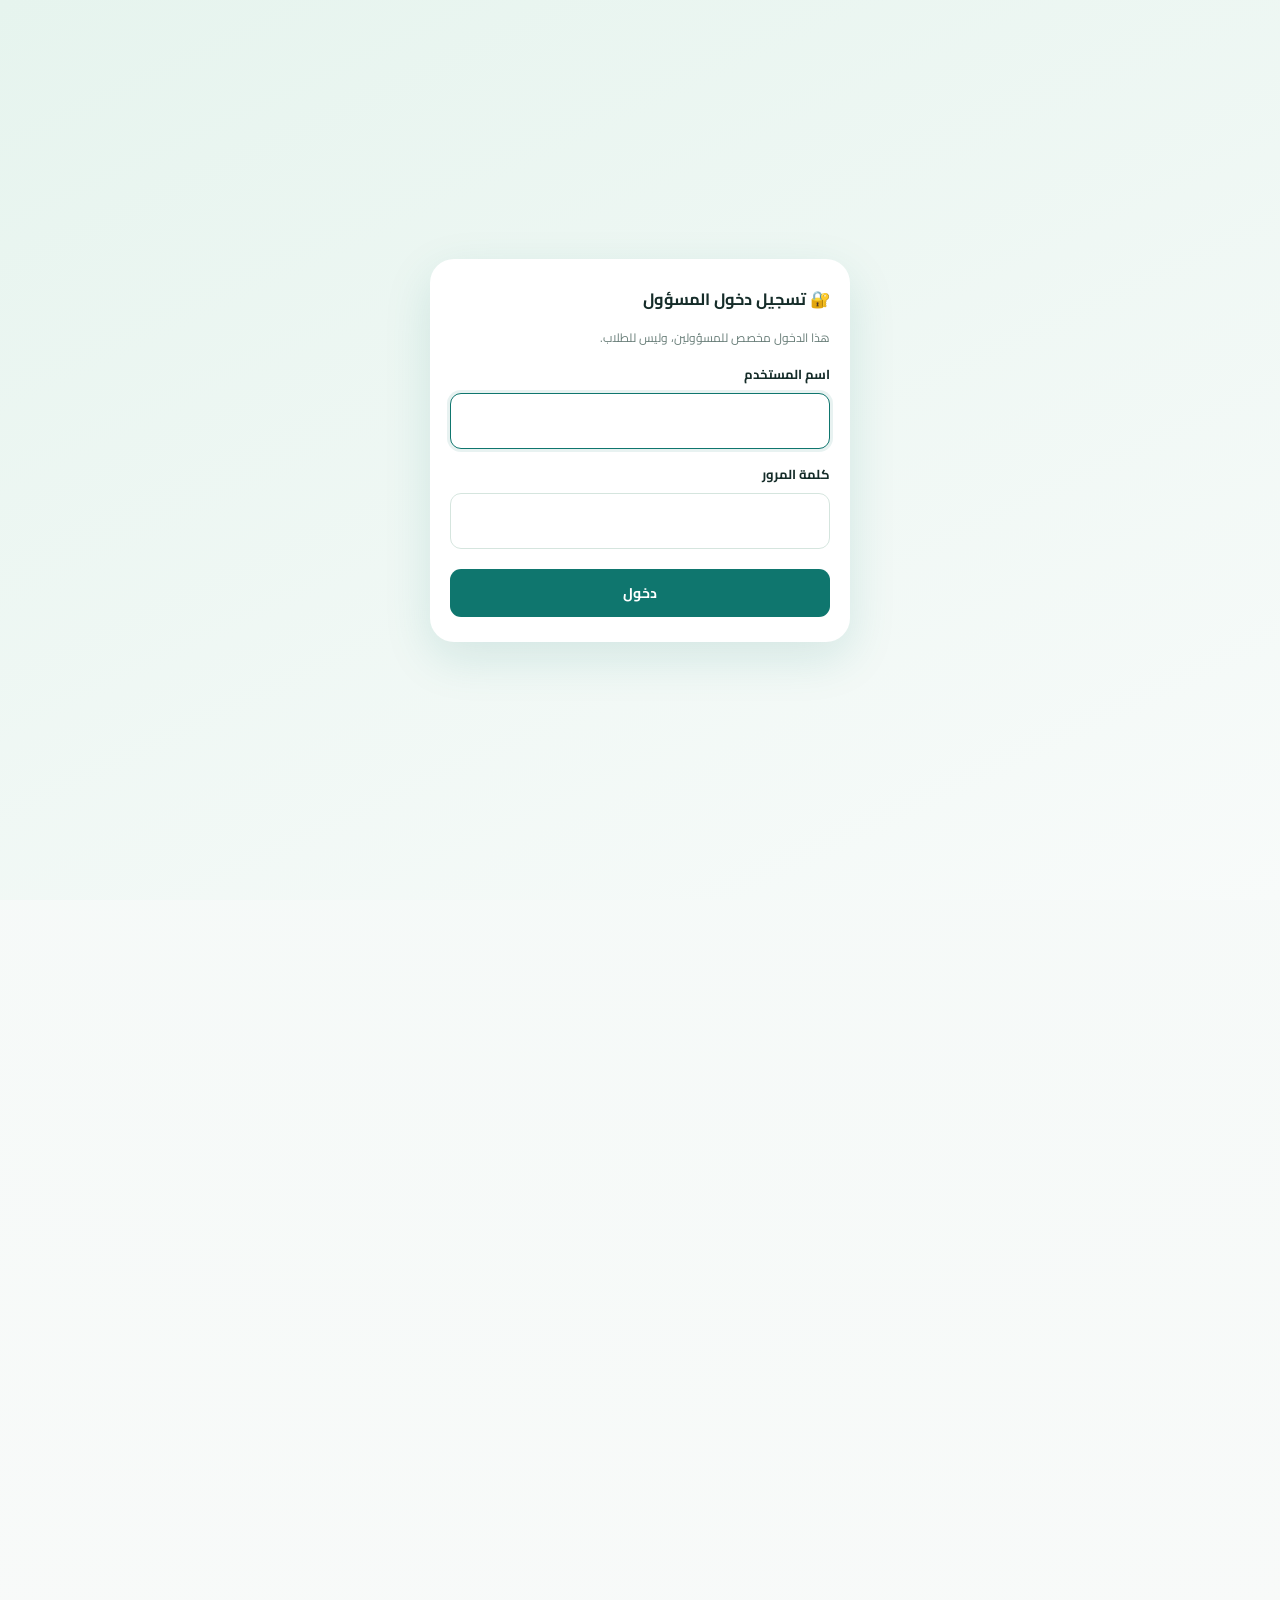
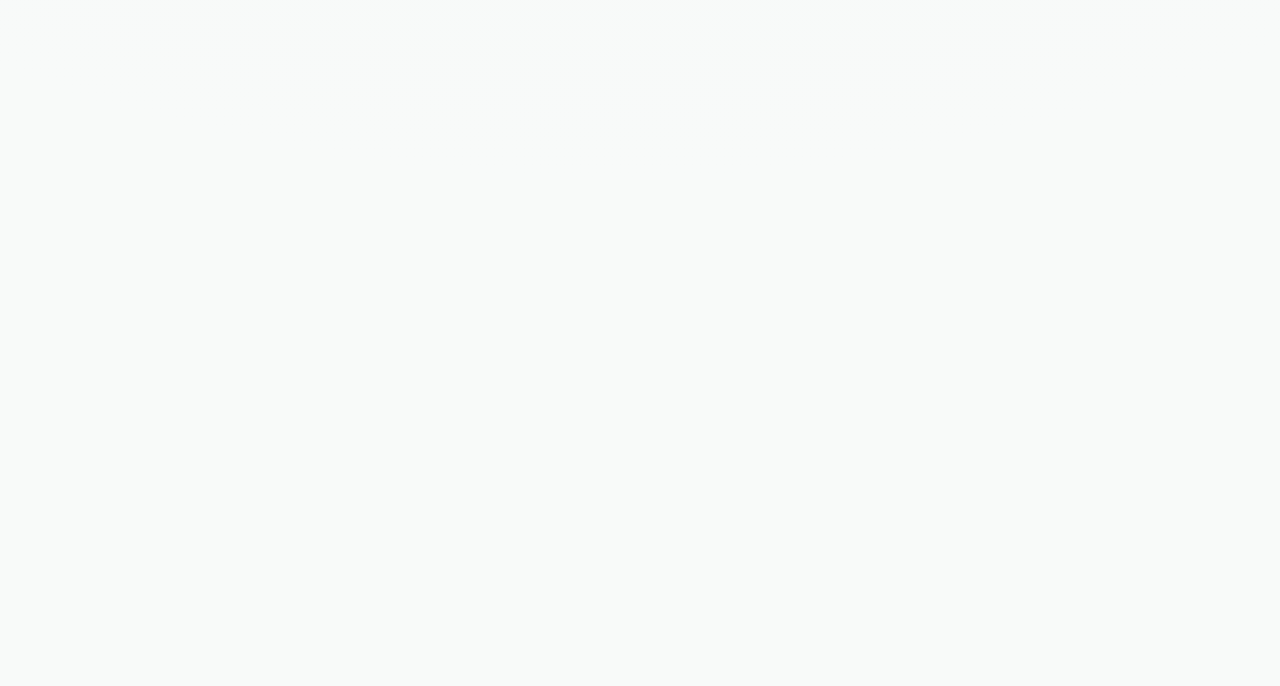
==== admin/index.html @ 9f7c3cb5 "Keep Enjaz login across app restarts and preserve sessions on network errors" ====
<!doctype html>
<html lang="ar" dir="rtl"><head><meta charset="utf-8"><meta name="viewport" content="width=device-width,initial-scale=1">
<meta name="theme-color" content="#0F766E"><link rel="preconnect" href="https://fonts.googleapis.com"><link rel="preconnect" href="https://fonts.gstatic.com" crossorigin><link href="https://fonts.googleapis.com/css2?family=Cairo:wght@400;500;600;700;800;900&display=swap" rel="stylesheet"><title>إنجاز | لوحة الإدارة</title>
<style>
:root{--green:#0F766E;--deep:#064e49;--deep2:#0b3937;--orange:#F2994A;--bg:#F3F8F6;--ink:#193b36;--muted:#748b85;--line:#dfebe6;--white:#fff;--shadow:0 5px 24px #0d574911}
*{box-sizing:border-box}body{margin:0;background:var(--bg);font-family:Tahoma,"Segoe UI",Arial,sans-serif;color:var(--ink);font-size:14px}button,input,select,textarea{font:inherit}button{cursor:pointer}button:disabled{opacity:.5;cursor:not-allowed}a{text-decoration:none;color:inherit}
.layout{display:grid;grid-template-columns:244px minmax(0,1fr);min-height:100vh}
.sidebar{position:sticky;top:0;height:100vh;overflow-y:auto;background:linear-gradient(170deg,#073d39,#0c655d 65%,#073e3a);color:#eaf8f2;display:flex;flex-direction:column;padding:20px 12px;z-index:20;box-shadow:-5px 0 20px #073b3922}
.side-brand{text-align:center;padding:7px 8px 25px}.brand-symbol{width:58px;height:58px;margin:auto;display:block}.side-brand h1{font-size:30px;margin:3px 0 0;color:white}.side-brand p{font-size:13px;margin:0;color:#ccebe0}.side-label{padding:12px 14px 8px;font-size:11px;color:#b6d9cd}
.menu{display:grid;gap:5px}.menu button{display:flex;align-items:center;gap:13px;width:100%;border:0;border-radius:12px;background:transparent;color:#e2f2ec;text-align:right;padding:13px 12px;font-size:14px;font-weight:700;transition:.15s}
.menu button:hover,.menu button.active{background:linear-gradient(90deg,#198b7c,#27a38e);color:white}.menu button .mi{font-size:20px;width:25px;text-align:center}.menu button span:nth-child(2){flex:1}
.side-bottom{margin-top:auto;padding-top:30px}.exit{width:100%;background:#f2994a16;border:1px solid #f5b27e8c;color:#ffdbb6;border-radius:12px;padding:12px;font-weight:800}.exit:hover{background:#f2994a30}
.main{min-width:0}.topbar{height:70px;background:#ffffffee;display:flex;align-items:center;justify-content:space-between;padding:0 28px;border-bottom:1px solid var(--line);gap:15px}
.topbar .date{display:flex;gap:10px;align-items:center;font-weight:700}.topbar .date span{color:var(--green);font-size:20px}
.top-left{display:flex;align-items:center;gap:18px}.bell{position:relative;background:none;border:0;font-size:23px}.bell i{position:absolute;top:-3px;right:-4px;width:10px;height:10px;background:var(--orange);border-radius:50%}
.profile{display:flex;align-items:center;gap:10px;border-right:1px solid var(--line);padding-right:18px}.avatar{background:#e0f4ec;color:var(--green);width:37px;height:37px;display:grid;place-items:center;border-radius:50%;font-size:19px}.profile b{display:block;font-size:12px}.profile small{color:var(--muted);font-size:11px}
.main-content{padding:24px 27px 40px;max-width:1550px;margin:auto}.heading{display:flex;align-items:center;justify-content:space-between;gap:12px;margin-bottom:24px}.heading h2{font-size:27px;margin:0 0 6px;color:#113f39}.heading p{margin:0;color:var(--muted);font-size:14px}.heading .heading-icon{font-size:30px;color:var(--green)}
.preview-note{display:flex;gap:12px;align-items:center;justify-content:space-between;background:#fff5e7;border:1px solid #f4d8ac;color:#83582d;border-radius:15px;padding:13px 16px;margin-bottom:20px;font-size:12px}.preview-note b{font-size:13px}.preview-note button{border:0;border-radius:10px;background:var(--green);color:white;padding:9px 13px;font-weight:700;white-space:nowrap}
.kpis{display:grid;grid-template-columns:repeat(4,minmax(0,1fr));gap:15px;margin-bottom:18px}
.kpi{background:#fff;border:1px solid var(--line);border-radius:18px;min-height:112px;display:flex;align-items:center;justify-content:space-between;gap:10px;padding:20px 17px;box-shadow:var(--shadow)}
.kpi .kpi-label{color:var(--ink);font-size:13px;font-weight:700}.kpi strong{display:block;font-size:29px;color:#132e2b;margin-top:9px}.kpi-icon{flex:0 0 55px;height:55px;display:grid;place-items:center;border-radius:17px;font-size:26px}
.kpi:nth-child(1){background:#e9f9f0;border-color:#c7ebd8}.kpi:nth-child(1) .kpi-icon{background:#cef1dc;color:#108552}
.kpi:nth-child(2){background:#e9f4fc;border-color:#cfe6f7}.kpi:nth-child(2) .kpi-icon{background:#d6eafb;color:#247eaa}
.kpi:nth-child(3){background:#fff6e9;border-color:#f7e2bf}.kpi:nth-child(3) .kpi-icon{background:#ffe8c5;color:#d38b24}
.kpi:nth-child(4){background:#eaf7f4;border-color:#c9e8e1}.kpi:nth-child(4) .kpi-icon{background:#d2efe7;color:var(--green)}
.dashboard-grid{display:grid;grid-template-columns:1fr 1fr;gap:18px;margin-bottom:18px}.dashboard-grid.lower{grid-template-columns:1.55fr 1fr}
.card{background:white;border:1px solid #e3ede8;border-radius:18px;box-shadow:var(--shadow);padding:20px;min-width:0}.card h3{display:flex;gap:9px;align-items:center;margin:0 0 18px;font-size:18px}.card h3 .symbol{font-size:22px;color:var(--green)}
.chart-holder{min-height:230px;display:flex;align-items:center;justify-content:center}.chart-holder svg{width:100%;max-height:245px}
.donut-wrap{display:flex;align-items:center;justify-content:space-around;gap:20px}.donut{width:180px;height:180px;border-radius:50%;background:conic-gradient(var(--green) 0 76%,#f4aa50 76% 93%,#e9a2a0 93% 100%);position:relative;display:grid;place-items:center;flex-shrink:0}.donut:before{content:'';position:absolute;inset:22px;background:white;border-radius:50%}.donut-inner{position:relative;text-align:center}.donut-inner strong{font-size:34px;display:block}.donut-inner small{color:var(--muted)}.legend{display:grid;gap:15px;font-size:13px}.legend div{display:flex;align-items:center;gap:8px}.dot{width:11px;height:11px;border-radius:50%;display:inline-block}
.quick-actions{display:grid;grid-template-columns:1fr 1fr;gap:12px}.quick-action{border:1px solid #d5e9e0;border-radius:13px;padding:17px 10px;display:grid;place-items:center;gap:7px;background:#eaf8f0;color:#0c6955;font-weight:800}.quick-action:nth-child(2){background:#eaf3fd;color:#267aa6;border-color:#d2e6f7}.quick-action:nth-child(3){background:#fff4e6;color:#b97b29;border-color:#f7dfbb}.quick-action:nth-child(4){background:#eaf6f4;color:#167e72;border-color:#cce9e1}.quick-action span{font-size:23px}
.table-wrap{overflow:auto}table{border-collapse:collapse;width:100%;min-width:580px;text-align:right;font-size:12px}th{background:#eff6f2;color:#315c51}td,th{padding:12px 10px;border-bottom:1px solid #e9f0ec}tr:last-child td{border-bottom:0}.status{border-radius:20px;padding:5px 9px;background:#e0f5e9;color:#138254;font-weight:700;font-size:11px}.status.wait{background:#fff0d9;color:#ad711d}
.empty{background:#f5faf7;border:1px dashed #d3e8df;border-radius:15px;text-align:center;color:var(--muted);padding:28px 15px;line-height:1.9}
.action-row{display:flex;gap:9px;align-items:center;flex-wrap:wrap;margin-bottom:18px}.btn{border:0;background:var(--green);color:white;padding:11px 16px;border-radius:11px;font-weight:700}.btn:hover{background:#096057}.btn.secondary{background:#e8f5ef;color:var(--green)}.btn.orange{background:var(--orange);color:#53391b}.btn.outline{border:1px solid #cbded5;background:white;color:var(--green)}
.field{border:1px solid #d5e5de;background:#fff;padding:12px 13px;border-radius:11px;min-width:0;width:100%;color:var(--ink);outline:none}.field:focus{border-color:var(--green);box-shadow:0 0 0 3px #0f766e18}label{font-weight:700;font-size:13px;display:block;margin:13px 0 7px}.form-grid{display:grid;grid-template-columns:1fr 1fr;gap:15px}.form-grid .full{grid-column:1/-1}.subject-row{border:1px solid #e0eee7;border-radius:14px;margin-bottom:12px;overflow:hidden}.subject-head{background:#f3faf6;padding:13px 15px;display:flex;align-items:center;justify-content:space-between}.subject-head b{font-size:15px}.subject-lessons{padding:10px 15px}.lesson-row{display:flex;justify-content:space-between;padding:9px 0;border-bottom:1px solid #e9f0ec}.lesson-row:last-child{border:0}.tag{background:#e5f5ed;border-radius:20px;color:var(--green);padding:5px 9px;font-size:11px}
.two-col{display:grid;grid-template-columns:1fr 1fr;gap:17px}.notice{background:#fff6e9;border:1px solid #f4dfbf;border-radius:14px;padding:14px;color:#845f2c;margin-bottom:16px;font-size:13px;line-height:1.8}.notice.info{background:#eaf6f1;border-color:#d4eae0;color:#246c5b}
.modal-backdrop{position:fixed;inset:0;background:#052d2a99;display:none;align-items:center;justify-content:center;padding:20px;z-index:50}.modal-backdrop.open{display:flex}.modal{background:white;border-radius:20px;padding:25px;max-width:470px;width:100%;box-shadow:0 25px 65px #082c2b66}.modal h3{margin:0 0 12px}.modal .actions{display:flex;gap:10px;margin-top:20px}.message{position:fixed;left:25px;bottom:22px;background:#0a6057;color:white;padding:12px 20px;border-radius:13px;z-index:100;box-shadow:var(--shadow);display:none;max-width:calc(100vw - 50px)}.message.error{background:#a63c32}
.mobile-menu{display:none}
@media(max-width:1200px){.layout{grid-template-columns:215px minmax(0,1fr)}.kpis{grid-template-columns:repeat(2,1fr)}.dashboard-grid{grid-template-columns:1fr}.dashboard-grid.lower{grid-template-columns:1fr 1fr}}
@media(max-width:850px){.layout{display:block}.sidebar{position:fixed;right:0;top:0;transform:translateX(100%);width:245px;transition:transform .2s}.sidebar.open{transform:translateX(0)}.mobile-menu{display:block;border:0;background:#e3f5ed;color:var(--green);padding:8px 12px;border-radius:10px;font-size:20px}.topbar{padding:0 16px}.main-content{padding:20px 15px}.heading h2{font-size:22px}.dashboard-grid.lower{grid-template-columns:1fr}.overlay{position:fixed;inset:0;background:#082d2b77;display:none;z-index:15}.overlay.show{display:block}}
@media(max-width:530px){.kpis{gap:9px}.kpi{min-height:100px;padding:13px 10px}.kpi-icon{flex-basis:40px;height:40px;font-size:19px}.kpi strong{font-size:24px}.kpi .kpi-label{font-size:11px}.donut{width:130px;height:130px}.donut:before{inset:17px}.donut-inner strong{font-size:27px}.legend{font-size:11px;gap:8px}.topbar .date{font-size:11px}.profile small{display:none}.profile{padding-right:8px}.form-grid,.two-col{grid-template-columns:1fr}.heading{margin-bottom:17px}.card{padding:15px}.preview-note{flex-wrap:wrap}}

/* Visual alignment with the approved RTL dashboard reference */
:root{--green:#0F766E;--orange:#F2994A;--bg:#F5F8F8;--ink:#152c29;--muted:#697e79;--line:#e3ece9;--shadow:0 3px 18px rgba(22,76,67,.07)}
body{font-family:"Cairo","Tajawal","Segoe UI",Tahoma,Arial,sans-serif;background:radial-gradient(circle at 48% 0%,#f3f9f7,#f8faf9 75%)}
.layout{grid-template-columns:284px minmax(0,1fr)}
.sidebar{padding:13px 15px 20px;background:linear-gradient(175deg,#0b3332 0%,#104943 54%,#092d2d 100%);box-shadow:-4px 0 16px #102c2922}
.side-brand{padding:0 10px 27px}.brand-symbol{width:68px;height:68px}.side-brand h1{font-size:33px;line-height:1.25;font-weight:900;margin:2px 0 8px}.side-brand p{font-size:14px;display:inline-block;background:#20665a;padding:6px 22px;border-radius:30px;color:white;font-weight:700}
.side-label{display:none}
.menu{gap:4px}.menu button{min-height:49px;padding:9px 13px;font-size:15px;font-weight:700;border-radius:9px;gap:12px}.menu button.active,.menu button:hover{background:linear-gradient(95deg,#218f7d,#0f766e);box-shadow:0 4px 12px #001c1825}.menu button .mi{display:grid;place-items:center;width:26px;height:26px}.menu svg{width:21px;height:21px;stroke-width:2.15}
.side-bottom{padding:20px 3px 0}.exit{font-size:15px;padding:11px;border-radius:10px}
.topbar{height:70px;padding:0 29px;background:linear-gradient(90deg,#fbfdfc,#eff5f2);box-shadow:0 1px 7px #142b2610}
.topbar .date{font-size:15px;gap:10px}.topbar .date span{font-size:15px}.topbar .date svg{width:23px;height:23px;stroke:var(--green)}
.top-left{gap:26px}.bell{width:42px;height:42px;display:grid;place-items:center}.bell svg{width:25px;height:25px;stroke:#345d54}.bell i{top:4px;right:4px;width:16px;height:16px;background:#ee544b;border:2px solid white}
.profile{padding-right:21px;gap:11px;cursor:pointer}.profile b{font-size:13px}.profile small{font-size:12px}.avatar{width:42px;height:42px;background:linear-gradient(135deg,#d8f1e7,#b5e1cf);color:var(--green)}.avatar svg{width:24px;height:24px}
.main-content{padding:25px 25px 45px;max-width:1600px}.heading{margin:0 0 27px}.heading h2{font-size:27px;font-weight:900;margin-bottom:7px}.heading p{font-size:15px;color:#607b73}.heading-icon svg{width:33px;height:33px;stroke:var(--green)}
.preview-note{display:none!important}
.kpis{gap:19px;margin-bottom:20px}.kpi{border-radius:15px;min-height:113px;padding:18px 19px;box-shadow:0 2px 8px #0d433a08}.kpi .kpi-label{font-size:14px}.kpi strong{font-size:30px;letter-spacing:.3px;line-height:1.25;margin-top:8px}.kpi-icon{flex-basis:66px;height:66px;border-radius:50%;font-size:24px}.kpi-icon svg{width:31px;height:31px;stroke-width:2.6}
.kpi:nth-child(1){background:#e8faef;border-color:#bcebd1}.kpi:nth-child(2){background:#ebf5ff;border-color:#cde4f7}.kpi:nth-child(3){background:#fff7ea;border-color:#f6dfb6}.kpi:nth-child(4){background:#f0f8f5;border-color:#cbe6d9}
.dashboard-grid{grid-template-columns: .88fr 1.12fr;gap:18px;margin-bottom:18px}.dashboard-grid.lower{grid-template-columns:1.58fr 1fr}
.card{padding:21px 19px;border-radius:17px;border-color:#e1eae7;box-shadow:0 3px 12px #133b340b}.card h3{font-size:18px;font-weight:900;margin-bottom:20px}.card h3 .symbol{display:inline-grid;place-items:center}.card h3 .symbol svg{width:24px;height:24px;stroke:var(--green);stroke-width:2.4}
.chart-holder{min-height:216px}.chart-holder svg{max-height:232px}
.donut-wrap{min-height:215px;justify-content:space-evenly}.donut{width:188px;height:188px;background:conic-gradient(var(--green) 0 76%,#f5a23c 76% 93%,#e95d54 93% 100%)}.donut:before{inset:22px}.donut-inner strong{font-size:35px}.legend{font-size:14px;gap:16px;font-weight:700}
.quick-actions{gap:12px}.quick-action{min-height:85px;padding:11px 9px;border-radius:12px;font-size:14px;gap:5px}.quick-action span{display:grid;place-items:center}.quick-action svg{width:24px;height:24px;stroke-width:2.4}
.table-wrap table{min-width:540px}th{background:#f0f5f4}td,th{font-size:13px;padding:12px 13px}
@media(max-width:1240px){.layout{grid-template-columns:245px minmax(0,1fr)}.dashboard-grid{grid-template-columns:1fr 1fr}.dashboard-grid.lower{grid-template-columns:1.4fr 1fr}.kpi{padding:14px}.kpi-icon{flex-basis:52px;height:52px}}
@media(max-width:1050px){.kpis{grid-template-columns:repeat(2,1fr)}.dashboard-grid,.dashboard-grid.lower{grid-template-columns:1fr}.donut-wrap{justify-content:center;gap:40px}}
@media(max-width:850px){.layout{display:block}.sidebar{width:265px}.topbar{padding:0 16px}.main-content{padding:20px 15px 38px}.heading h2{font-size:22px}}
@media(max-width:530px){.kpis{gap:9px}.kpi{min-height:96px;padding:12px 10px}.kpi-icon{flex-basis:42px;height:42px}.kpi-icon svg{width:23px;height:23px}.kpi strong{font-size:25px}.kpi .kpi-label{font-size:11px}.donut-wrap{gap:15px}.donut{width:130px;height:130px}.donut:before{inset:17px}.legend{font-size:11px}.topbar .date{font-size:11px}.heading{margin-bottom:18px}.card{padding:15px}.quick-action{font-size:12px}}
</style><style>
/* Mobile-first admin login gate and compact phone layout */
html,body{max-width:100%;overflow-x:hidden} .layout,.main,.main-content,.card{min-width:0} .modal-backdrop.admin-login-required{display:flex!important;position:fixed;inset:0;z-index:9999;background:linear-gradient(155deg,#e6f4ee,#f8fbfa);align-items:center;justify-content:center;padding:16px;overflow-y:auto} .admin-login-required .modal{width:min(100%,420px);max-width:420px;max-height:none;margin:auto;border-radius:24px;padding:25px 20px;box-shadow:0 16px 48px #0f766e22} .admin-login-required .field{width:100%;max-width:100%;font-size:16px;min-height:46px} .admin-login-required .actions{display:block} .admin-login-required .actions .btn{width:100%;min-height:46px} .admin-login-required .actions .outline{display:none} body.admin-locked{overflow:hidden} body.admin-locked .layout{visibility:hidden} body.admin-locked #loginModal{visibility:visible}
@media(max-width:600px){.layout{display:block;grid-template-columns:minmax(0,1fr)}.main{width:100%;min-width:0}.main-content{padding:14px 12px 32px}.topbar{height:auto;min-height:64px;padding:8px 12px;gap:7px;flex-wrap:wrap}.topbar .date{font-size:11px;gap:4px}.topbar .date span{font-size:13px}.top-left{gap:6px}.profile{gap:5px}.profile strong{font-size:11px}.heading{gap:8px}.heading h2{font-size:19px;line-height:1.5}.heading p{font-size:12px}.kpis{grid-template-columns:repeat(2,minmax(0,1fr));gap:9px}.kpi{min-width:0;min-height:105px;padding:11px 9px;gap:7px}.kpi strong{font-size:23px}.kpi .kpi-label{font-size:11px}.dashboard-grid,.dashboard-grid.lower{grid-template-columns:minmax(0,1fr)}.card{padding:14px}.donut-wrap{flex-wrap:wrap;justify-content:center}.nav,.table-wrap{max-width:100%;overflow-x:auto}}
</style><style id="enjaz-android-responsive">
/* Phone-first admin panel: avoid desktop overflow inside Android WebView */
html{width:100%;max-width:100%;overflow-x:clip;-webkit-text-size-adjust:100%}
body{width:100%;min-width:0;max-width:100%;overflow-x:clip}
.layout,.main,.main-content,.card,.heading,.dashboard-grid,.kpis,.topbar,.top-left{min-width:0;max-width:100%}
input,select,textarea{font-size:16px;max-width:100%;min-width:0}
button{touch-action:manipulation;min-height:40px}
.table-wrap{width:100%;max-width:100%;overflow-x:auto;-webkit-overflow-scrolling:touch}
table{width:max-content;min-width:100%;border-collapse:collapse}
.modal-backdrop{padding:calc(12px + env(safe-area-inset-top,0px)) 12px calc(12px + env(safe-area-inset-bottom,0px))}
.modal{max-width:calc(100vw - 24px);max-height:calc(100dvh - 24px);overflow-y:auto}
@media(max-width:850px){
.layout{display:block!important;grid-template-columns:minmax(0,1fr)!important}
.sidebar{position:fixed!important;right:0;left:auto;top:0;height:100dvh;width:min(82vw,290px)!important;transform:translateX(105%);transition:transform .2s;z-index:40}
.sidebar.open{transform:translateX(0)}
.mobile-menu{display:inline-flex!important;align-items:center;justify-content:center;min-width:44px;min-height:44px}
.overlay.show{display:block;z-index:35}
.main{width:100%}
.topbar{padding:9px 12px;min-height:65px;height:auto;gap:7px;flex-wrap:wrap}
.main-content{padding:14px 12px calc(30px + env(safe-area-inset-bottom,0px))}
.heading{flex-wrap:wrap}
.dashboard-grid,.dashboard-grid.lower{grid-template-columns:minmax(0,1fr)!important}
}
@media(max-width:530px){
.kpis{grid-template-columns:repeat(2,minmax(0,1fr))!important}
.kpi{min-width:0;padding:10px 8px;gap:5px}
.kpi-icon{flex:0 0 36px;height:36px}
.kpi strong{font-size:22px}
.topbar .date{font-size:10px}
.top-left{gap:5px}
.profile{padding-right:5px;gap:5px}
.profile b{font-size:10px}
.form-grid,.two-col{grid-template-columns:minmax(0,1fr)!important}
.card{padding:13px}
.quick-actions{grid-template-columns:repeat(2,minmax(0,1fr))}
.action-row{flex-wrap:wrap}
}
</style>
<style id="enjaz-mobile-fit-v2">
/* Consistent mobile sizing across admin pages; desktop styles remain intact. */
html{font-size:16px;text-size-adjust:100%;-webkit-text-size-adjust:100%}
body{overflow-wrap:break-word}
@media(max-width:850px){
.layout,.main{width:100%;min-width:0}
.main-content{width:100%;max-width:100%;padding:clamp(12px,3.5vw,20px)}
.topbar{display:flex;flex-wrap:nowrap;min-height:60px;height:auto;padding:8px 12px;gap:8px}
.topbar .date{display:flex;align-items:center;min-width:0;flex:1;gap:6px}
#currentDate{min-width:0;font-size:clamp(10px,2.8vw,13px);line-height:1.5}
.top-left{flex:0 0 auto;gap:5px}
.profile{padding-right:6px;gap:5px}
.profile b{font-size:clamp(10px,2.8vw,12px)}
.avatar{width:34px;height:34px;flex-shrink:0}
.bell{width:36px;height:36px;flex-shrink:0}
.mobile-menu{min-width:38px;min-height:40px;padding:5px 8px;flex-shrink:0}
.heading{display:flex;align-items:flex-start;gap:10px;margin:0 0 16px}
.heading h2{font-size:clamp(19px,5vw,24px);line-height:1.4}
.heading p{font-size:clamp(12px,3.2vw,14px);line-height:1.7}
.heading .heading-icon{flex:0 0 auto}
.card{width:100%;max-width:100%;padding:clamp(14px,3.7vw,19px);border-radius:17px}
.card h3{font-size:clamp(17px,4.5vw,21px);line-height:1.5;overflow-wrap:anywhere}
.notice,.card p,.card li{line-height:1.85;overflow-wrap:anywhere}
.dashboard-grid,.dashboard-grid.lower,.two-col,.form-grid{grid-template-columns:minmax(0,1fr)!important}
.kpis{grid-template-columns:repeat(2,minmax(0,1fr))!important;gap:10px}
.kpi{min-height:92px;padding:12px 10px}
.kpi strong{font-size:clamp(20px,5vw,27px)}
.quick-actions{grid-template-columns:repeat(2,minmax(0,1fr))}
.table-wrap{max-width:100%;overflow-x:auto}
.modal{width:min(100%,470px)}
}
@media(max-width:380px){
.topbar{gap:4px;padding-inline:8px}
.topbar .date{gap:3px}
#currentDate{font-size:10px}
.profile{padding-right:4px}
.kpis{gap:7px}
.kpi{padding:9px 7px}
}
</style></head><body class="admin-locked">
<div class="layout">
<aside class="sidebar" id="sidebar">
<div class="side-brand"><svg class="brand-symbol" viewBox="0 0 64 64" aria-label="شعار إنجاز"><path d="M13 23v26c9-5 17-4 19 1 3-5 11-6 20-1V23c-9-3-17-1-20 4-3-5-11-7-19-4Z" fill="none" stroke="#fff" stroke-width="3.8" stroke-linejoin="round"/><path d="m19 22 12 12L53 12" fill="none" stroke="#F2994A" stroke-width="6" stroke-linecap="round" stroke-linejoin="round"/><path d="M32 28v23" stroke="#fff" stroke-width="2.5" opacity=".6"/></svg><h1>إنجاز</h1><p>لوحة الإدارة</p></div>
<div class="side-label">القائمة الرئيسية</div>
<nav class="menu" id="menu">
<button data-page="dashboard" class="active" onclick="go('dashboard')"><span class="mi">⌂</span><span>الرئيسية</span></button>
<button data-page="students" onclick="go('students')"><span class="mi">♙</span><span>الطلاب</span></button>
<button data-page="curricula" onclick="go('curricula')"><span class="mi">▤</span><span>المناهج</span></button>
<button data-page="subscriptions" onclick="go('subscriptions')"><span class="mi">▣</span><span>الاشتراكات</span></button>
<button data-page="codes" onclick="go('codes')"><span class="mi">◇</span><span>الأكواد</span></button>
<button data-page="admins" onclick="go('admins')"><span class="mi">♧</span><span>المسؤولون</span></button>
<button data-page="reports" onclick="go('reports')"><span class="mi">▥</span><span>الإحصائيات والتقارير</span></button>
<button data-page="logs" onclick="go('logs')"><span class="mi">☷</span><span>سجل العمليات</span></button>
<button data-page="notifications" onclick="go('notifications')"><span class="mi">♧</span><span>الإشعارات</span></button>
<button data-page="settings" onclick="go('settings')"><span class="mi">⚙</span><span>الإعدادات</span></button>
</nav><div class="side-bottom"><button class="exit" onclick="signOut()">↪ تسجيل الخروج</button></div></aside>
<div class="overlay" id="overlay" onclick="toggleSidebar(false)"></div>
<div class="main">
<header class="topbar"><div class="date"><button class="mobile-menu" onclick="toggleSidebar(true)" aria-label="فتح القائمة">☰</button><span>▦</span><span id="currentDate"></span></div><div class="top-left"><button class="bell" aria-label="الإشعارات" onclick="go('notifications')">♧<i></i></button><div class="profile"><div><b id="profileRole">المدير الرئيسي</b><small id="profileName">معاينة لوحة الإدارة</small></div><span class="avatar">👤</span></div></div></header>
<main class="main-content"><div class="heading"><div><h2 id="pageTitle">مرحباً بك في لوحة إدارة إنجاز</h2><p id="pageSubtitle">إدارة الطلاب، المناهج، الاشتراكات ومتابعة أداء التطبيق.</p></div><span class="heading-icon" id="pageIcon">▥</span></div>
<div class="preview-note" id="previewNote"><div><b>وضع المعاينة</b><div>الأرقام التوضيحية لا تمثل بيانات طلاب حقيقية. إضافة المواد والدروس تتطلب تسجيل دخول مسؤول مخوّل.</div></div><button onclick="openLogin()">دخول المسؤول</button></div>
<div id="view"></div></main></div></div>
<div class="modal-backdrop" id="loginModal"><div class="modal"><h3>🔐 تسجيل دخول المسؤول</h3><p style="color:var(--muted);font-size:12px">هذا الدخول مخصص للمسؤولين، وليس للطلاب.</p><form id="loginForm" onsubmit="signIn(event)"><label for="username">اسم المستخدم</label><input id="username" class="field" autocomplete="username" required><label for="password">كلمة المرور</label><input id="password" class="field" type="password" autocomplete="current-password" required><div class="actions"><button class="btn" type="submit">دخول</button></div></form></div></div>
<div class="message" id="message" role="status" aria-live="polite"></div>
<script src="../shared.js"></script><script>
const $=id=>document.getElementById(id);
let page='dashboard',adminSubjects=[],isAuthed=false;
const titles={dashboard:['مرحباً بك في لوحة إدارة إنجاز','إدارة الطلاب، المناهج، الاشتراكات ومتابعة أداء التطبيق.','▥'],students:['إدارة الطلاب','عرض الطلاب وحساباتهم وحالة الاشتراكات.','♙'],curricula:['إدارة المناهج والمواد','تنظيم المواد والدروس لكل صف دراسي.','▤'],subscriptions:['الاشتراكات','طلبات التفعيل والتحقق من الدفع عبر شام كاش.','▣'],codes:['أكواد التفعيل','أكواد مرتبطة بكل طالب وتستخدم مرة واحدة.','◇'],admins:['المسؤولون والصلاحيات','تحديد أدوار فريق الإدارة وصلاحياته.','♧'],reports:['الإحصائيات والتقارير','متابعة تقدم الطلاب والتقارير والأرشيف.','▥'],logs:['سجل العمليات','تتبع الإجراءات الإدارية المهمة.','☷'],notifications:['الإشعارات','التنبيهات الرسمية ومواعيد الامتحانات.','♧'],settings:['الإعدادات','السنة الدراسية والأسعار وإعدادات النظام.','⚙']};

function svgIcon(name){
 const p={
 'house':'<path d="m3 10 9-7 9 7v10a1 1 0 0 1-1 1h-5v-7H9v7H4a1 1 0 0 1-1-1z"/>',
 'users':'<path d="M16 21v-2a4 4 0 0 0-4-4H6a4 4 0 0 0-4 4v2"/><circle cx="9" cy="7" r="4"/><path d="M22 21v-2a4 4 0 0 0-3-3.87M16 3.13a4 4 0 0 1 0 7.75"/>',
 'book-open':'<path d="M12 7v14M3 18V5a2 2 0 0 1 2-2h3a4 4 0 0 1 4 4 4 4 0 0 1 4-4h3a2 2 0 0 1 2 2v13a1 1 0 0 1-1 1h-4a4 4 0 0 0-4 2 4 4 0 0 0-4-2H4a1 1 0 0 1-1-1Z"/>',
 'layers':'<path d="m12 2 9 5-9 5-9-5 9-5Zm-9 10 9 5 9-5M3 17l9 5 9-5"/>',
 'credit-card':'<rect x="2" y="5" width="20" height="14" rx="2"/><path d="M2 10h20M6 15h4"/>',
 'tag':'<path d="m20.59 13.41-7.18 7.18a2 2 0 0 1-2.82 0L2 12V2h10l8.59 8.59a2 2 0 0 1 0 2.82Z"/><path d="M7 7h.01"/>',
 'shield':'<path d="M12 22s8-4 8-10V5l-8-3-8 3v7c0 6 8 10 8 10Z"/><path d="M9 12l2 2 4-4"/>',
 'chart':'<path d="M3 3v18h18M7 16l4-4 4 2 5-7"/><path d="M16 7h4v4"/>',
 'list':'<path d="M8 6h13M8 12h13M8 18h13M3 6h.01M3 12h.01M3 18h.01"/>',
 'bell':'<path d="M18 8a6 6 0 0 0-12 0c0 7-3 7-3 9h18c0-2-3-2-3-9ZM10 21h4"/>',
 'settings':'<path d="M12 15.5a3.5 3.5 0 1 0 0-7 3.5 3.5 0 0 0 0 7Z"/><path d="M19.4 15a1.7 1.7 0 0 0 .34 1.88l.06.06-1.9 1.9-.06-.06a1.7 1.7 0 0 0-1.88-.34 1.7 1.7 0 0 0-1.03 1.57V21h-2.7v-.09a1.7 1.7 0 0 0-1.04-1.57 1.7 1.7 0 0 0-1.88.34l-.06.06-1.9-1.9.06-.06a1.7 1.7 0 0 0 .34-1.88 1.7 1.7 0 0 0-1.57-1.03H5v-2.7h.09a1.7 1.7 0 0 0 1.57-1.04 1.7 1.7 0 0 0-.34-1.88l-.06-.06 1.9-1.9.06.06a1.7 1.7 0 0 0 1.88.34 1.7 1.7 0 0 0 1.03-1.57V4h2.7v.09a1.7 1.7 0 0 0 1.04 1.57 1.7 1.7 0 0 0 1.88-.34l.06-.06 1.9 1.9-.06.06a1.7 1.7 0 0 0-.34 1.88 1.7 1.7 0 0 0 1.57 1.03H20v2.7h-.09A1.7 1.7 0 0 0 18.34 14a1.7 1.7 0 0 0 1.06 1Z"/>',
 'calendar':'<rect x="3" y="5" width="18" height="16" rx="2"/><path d="M16 3v4M8 3v4M3 10h18M8 15h.01M12 15h.01M16 15h.01"/>',
 'crown':'<path d="m2 8 5 4 5-8 5 8 5-4-2 11H4L2 8Z"/><path d="M5 22h14"/>',
 'user-plus':'<path d="M16 21v-2a4 4 0 0 0-4-4H6a4 4 0 0 0-4 4v2"/><circle cx="9" cy="7" r="4"/><path d="M19 8v6M16 11h6"/>',
 'target':'<circle cx="12" cy="12" r="9"/><circle cx="12" cy="12" r="5"/><circle cx="12" cy="12" r="1"/><path d="m12 12 9-9M17 3h4v4"/>',
 'activity':'<path d="M3 3v18h18M5 15l4-5 4 3 6-8"/>',
 'history':'<path d="M3 12a9 9 0 1 0 3-6.7L3 8"/><path d="M3 3v5h5M12 7v5l3 2"/>',
 'zap':'<path d="m13 2-3 8H4l8 12 2-8h6L13 2Z"/>',
 'circle-user':'<circle cx="12" cy="12" r="10"/><circle cx="12" cy="9" r="3"/><path d="M6 19a6 6 0 0 1 12 0"/>'
 };
 return '<svg viewBox="0 0 24 24" width="22" height="22" fill="none" stroke="currentColor" stroke-width="2" stroke-linecap="round" stroke-linejoin="round" aria-hidden="true">'+(p[name]||p.layers)+'</svg>'
}
function hydrateIcons(){
 const navIcons={dashboard:'house',students:'users',curricula:'book-open',subscriptions:'credit-card',codes:'tag',admins:'shield',reports:'chart',logs:'list',notifications:'bell',settings:'settings'};
 document.querySelectorAll('.menu button').forEach(b=>{const i=b.querySelector('.mi');if(i)i.innerHTML=svgIcon(navIcons[b.dataset.page])});
 const dateIcon=document.querySelector('.topbar .date>span');if(dateIcon)dateIcon.innerHTML=svgIcon('calendar');
 const bell=document.querySelector('.topbar .bell');if(bell){const i=bell.querySelector('i');bell.innerHTML=svgIcon('bell');if(i)bell.appendChild(i)}
 const avatar=document.querySelector('.avatar');if(avatar)avatar.innerHTML=svgIcon('circle-user');
 const pageIcon=document.getElementById('pageIcon');if(pageIcon)pageIcon.innerHTML=svgIcon(navIcons[page]||'chart');
 const kpiIcons=['layers','book-open','users','crown'];document.querySelectorAll('.kpi-icon').forEach((e,i)=>e.innerHTML=svgIcon(kpiIcons[i]));
 const quickIcons=['user-plus','book-open','bell','tag'];document.querySelectorAll('.quick-action span').forEach((e,i)=>e.innerHTML=svgIcon(quickIcons[i]));
 document.querySelectorAll('.card h3 .symbol').forEach(el=>{const h=el.parentElement.textContent;let name=/أداء/.test(h)?'target':/نمو/.test(h)?'activity':/العمليات/.test(h)?'history':/إجراءات/.test(h)?'zap':'layers';el.innerHTML=svgIcon(name)});
}

function notify(message,error=false){const n=$('message');n.textContent=message;n.classList.toggle('error',error);n.style.display='block';clearTimeout(window.toastTimer);window.toastTimer=setTimeout(()=>n.style.display='none',4200)}
function toggleSidebar(open){$('sidebar').classList.toggle('open',open);$('overlay').classList.toggle('show',open)}
function go(to){page=to;document.querySelectorAll('.menu button').forEach(b=>b.classList.toggle('active',b.dataset.page===to));$('pageTitle').textContent=titles[to][0];$('pageSubtitle').textContent=titles[to][1];$('pageIcon').textContent=titles[to][2];toggleSidebar(false);$('view').innerHTML=renderPage(to);hydrateIcons()}
function openLogin(){$('loginModal').classList.add('open');$('loginModal').classList.add('admin-login-required');document.body.classList.add('admin-locked');$('username').focus()}
function closeLogin(){if(!isAuthed)return;$('loginModal').classList.remove('open');$('loginModal').classList.remove('admin-login-required');document.body.classList.remove('admin-locked')}
function signOut(){localStorage.removeItem(key);sessionStorage.removeItem(key);isAuthed=false;adminSubjects=[];adminOverview=null;adminStudentList=[];updateAuthUI();go('dashboard');openLogin();notify('تم تسجيل الخروج')}
function updateAuthUI(){$('previewNote').style.display='none';$('profileRole').textContent=isAuthed?'المسؤول':'تسجيل الدخول';$('profileName').textContent=isAuthed?'جلسة مسؤول متصلة':'مطلوب تسجيل الدخول'}
async function signIn(ev){ev.preventDefault();try{let data=await api('/api/login',{method:'POST',body:JSON.stringify({username:$('username').value,password:$('password').value})});if(data.user.role!=='admin')throw Error('هذا الحساب ليس مسؤولاً');localStorage.setItem(key,data.token);isAuthed=true;closeLogin();await loadSubjects();updateAuthUI();go('dashboard');notify('تم تسجيل دخول المسؤول')}catch(e){notify(e.message,true)}}
async function loadSubjects(){
  if(!isAuthed)return;
  const fetchOptional=async(path,fallback)=>{try{return await api(path)}catch(e){return fallback}};
  adminSubjects=await fetchOptional('/api/subjects',[]);
  adminOverview=await fetchOptional('/api/admin/overview',null);
  adminStudentList=await fetchOptional('/api/admin/students',[]);
  adminActivations=await fetchOptional('/api/admin/activations',[]);
  adminArchives=await fetchOptional('/api/admin/archives',[]);
  adminAccounts=await fetchOptional('/api/admin/admins',[]);
  gradePrices=await fetchOptional('/api/prices',{});
}
function safe(s){return esc(String(s??''))}
function section(title,body){return '<section class="card"><h3>'+title+'</h3>'+body+'</section>'}
function info(message){return '<div class="notice info">'+message+'</div>'}
function notReady(name,desc){return section('🔧 '+name,info(desc+' — الواجهة مجهزة، لكن خدمة البيانات والصلاحيات الخاصة بها لم تُربط بعد. لا توجد إجراءات حقيقية متاحة هنا حالياً.'))}
function graph(){const values=[3200,3600,3900,4300,4700],labels=['أيلول','تشرين الأول','تشرين الثاني','كانون الأول','كانون الثاني'];const X=[68,190,312,434,556],Y=v=>185-(v-3000)/2000*146;const line=values.map((v,i)=>(i?'L':'M')+X[i]+' '+Y(v)).join(' '),area=line+' L556 185 L68 185 Z';return '<svg viewBox="0 0 610 240" role="img" aria-label="رسم بياني توضيحي لنمو الطلاب من 3200 إلى 4700"><defs><linearGradient id="chartFill" x1="0" y1="0" x2="0" y2="1"><stop offset="0" stop-color="#0F766E" stop-opacity=".23"/><stop offset="1" stop-color="#0F766E" stop-opacity=".02"/></linearGradient></defs><g stroke="#e2ebe8" stroke-width="1">'+[3000,3500,4000,4500,5000].map(v=>'<line x1="68" y1="'+Y(v)+'" x2="570" y2="'+Y(v)+'"/>').join('')+'</g><g font-size="12" fill="#536e66" text-anchor="end">'+[3000,3500,4000,4500,5000].map(v=>'<text x="57" y="'+(Y(v)+4)+'">'+v.toLocaleString('en-US')+'</text>').join('')+'</g><path d="'+area+'" fill="url(#chartFill)"/><path d="'+line+'" stroke="#0F766E" stroke-width="3.5" fill="none" stroke-linecap="round" stroke-linejoin="round"/>'+values.map((v,i)=>'<circle cx="'+X[i]+'" cy="'+Y(v)+'" r="6" fill="#F2994A" stroke="white" stroke-width="2.5"/>').join('')+'<g font-size="11" fill="#4f7167" text-anchor="middle">'+labels.map((l,i)=>'<text x="'+X[i]+'" y="217">'+l+'</text>').join('')+'</g></svg>'}
let adminOverview=null,adminStudentList=[],adminActivations=[],adminArchives=[],adminAccounts=[],gradePrices={};
function dashboard(){let kpis=[['المواد',adminOverview?.subjects??'—','▤'],['الدروس',adminOverview?.lessons??'—','▥'],['الطلاب المسجلون',adminOverview?.students??'—','♙'],['الدروس المنجزة',adminOverview?.completed_lessons??'—','♛']];let cards='<div class="kpis">'+kpis.map(x=>'<div class="kpi"><div><span class="kpi-label">'+x[0]+'</span><strong>'+x[1]+'</strong></div><span class="kpi-icon">'+x[2]+'</span></div>').join('')+'</div>';let visual='<div class="dashboard-grid"><section class="card"><h3><span class="symbol">◎</span> أداء الطلاب العام</h3>'+(isAuthed?'<div class="empty">لا تتوفر إحصائيات الأداء الإجمالية من الخادم بعد.</div>':'<div class="donut-wrap"><div class="legend"><div><i class="dot" style="background:var(--green)"></i> إنجاز مرتفع (76%)</div><div><i class="dot" style="background:var(--orange)"></i> إنجاز متوسط (17%)</div><div><i class="dot" style="background:#e9a2a0"></i> بحاجة إلى متابعة (7%)</div></div><div class="donut"><div class="donut-inner"><strong>76%</strong><small>مثال توضيحي</small></div></div></div>')+'</section><section class="card"><h3><span class="symbol">▥</span> نمو عدد الطلاب</h3>'+(isAuthed?'<div class="empty">لم يتم ربط بيانات التسجيل التاريخية بعد.</div>':'<div class="chart-holder">'+graph()+'</div>')+'</section></div>';let actions='<div class="dashboard-grid lower"><section class="card"><h3><span class="symbol">◴</span> آخر العمليات</h3>'+(isAuthed?'<div class="empty">سجل العمليات الحقيقي غير متاح بعد.</div>':'<div class="table-wrap"><table><thead><tr><th>العملية</th><th>التفاصيل</th><th>الحالة</th></tr></thead><tbody><tr><td>تفعيل اشتراك</td><td>مثال: طالب تجريبي</td><td><span class="status">تجريبي</span></td></tr><tr><td>إضافة درس</td><td>مثال: مادة الرياضيات</td><td><span class="status">تجريبي</span></td></tr><tr><td>طلب تفعيل</td><td>مثال: قيد التحقق</td><td><span class="status wait">تجريبي</span></td></tr></tbody></table></div>')+'</section><section class="card"><h3><span class="symbol">ϟ</span> إجراءات سريعة</h3><div class="quick-actions"><button class="quick-action" onclick="go(\'students\')"><span>♙</span> إضافة طالب</button><button class="quick-action" onclick="go(\'curricula\')"><span>▥</span> إضافة مادة</button><button class="quick-action" onclick="go(\'notifications\')"><span>♧</span> إرسال إشعار</button><button class="quick-action" onclick="go(\'codes\')"><span>◇</span> إصدار كود تفعيل</button></div></section></div>';return cards+visual+actions}
const gradeLabels={ninth:'الصف التاسع',bac_science:'البكالوريا العلمي',bac_literature:'البكالوريا الأدبي'};
let adminGrade='ninth';
function chooseAdminGrade(v){adminGrade=v;go('curricula')}
function curricula(){
const gradeOptions=Object.entries(gradeLabels).map(([v,t])=>'<option value="'+v+'" '+(v===adminGrade?'selected':'')+'>'+t+'</option>').join('');
const gradeFilter='<div class="action-row"><label for="adminGradeSelect" style="margin:0">الصف الدراسي:</label><select id="adminGradeSelect" class="field" style="max-width:290px" onchange="chooseAdminGrade(this.value)">'+gradeOptions+'</select><span class="tag">السنة الدراسية النشطة</span></div>';
if(!isAuthed)return gradeFilter+section('📚 إدارة المواد والدروس','<div class="empty">ادخل بحساب مسؤول مخوّل لإضافة مواد ودروس فعلية للصفوف الثلاثة.</div><div class="action-row" style="margin-top:16px"><button class="btn" onclick="openLogin()">تسجيل دخول المسؤول</button></div>');
const visible=adminSubjects.filter(s=>s.grade===adminGrade);
const form='<div class="two-col"><div><h3>إضافة مادة</h3><form onsubmit="addSubject(event)"><label>الصف المحدد</label><input class="field" disabled value="'+gradeLabels[adminGrade]+'"><label>اسم المادة</label><input id="subjectTitle" class="field" maxlength="120" required placeholder="مثال: الرياضيات"><div class="action-row" style="margin-top:13px"><button class="btn" type="submit">إضافة المادة</button></div></form></div><div><h3>إضافة درس</h3><form onsubmit="addLesson(event)"><label>المادة</label><select id="subjectSelect" class="field" required>'+visible.map(s=>'<option value="'+s.id+'">'+safe(s.title)+'</option>').join('')+'</select><label>اسم الدرس</label><input id="lessonTitle" class="field" maxlength="150" required placeholder="مثال: المعادلات"><div class="action-row" style="margin-top:13px"><button class="btn" type="submit" '+(!visible.length?'disabled':'')+'>إضافة الدرس</button></div></form></div></div>';
const rows=visible.map(s=>'<div class="subject-row"><div class="subject-head"><b>📚 '+safe(s.title)+'</b><div class="action-row" style="margin:0"><span class="tag">'+s.lessons.length+' درس</span><button class="btn secondary" onclick="editSubjectPrompt('+s.id+')">تعديل المادة</button></div></div><div class="subject-lessons">'+(s.lessons.map(l=>'<div class="lesson-row"><span>'+safe(l.title)+'</span><button class="btn outline" onclick="editLessonPrompt('+l.id+')" style="padding:5px 10px">تعديل</button></div>').join('')||'<span style="color:var(--muted)">لم تُضف دروس لهذه المادة بعد.</span>')+'</div></div>').join('')||'<div class="empty">لا توجد مواد لهذا الصف بعد. أضف أول مادة أعلاه.</div>';
return gradeFilter+section('إضافة المواد والدروس',form)+section('مواد '+gradeLabels[adminGrade]+' <span class="tag">'+visible.length+'</span>',rows)
}
async function editSubjectPrompt(id){let s=adminSubjects.find(x=>x.id===id);if(!s)return;let title=prompt('تعديل اسم المادة',s.title);if(title===null||!title.trim())return;try{await api('/api/subjects/'+id,{method:'PUT',body:JSON.stringify({title:title.trim()})});await loadSubjects();go('curricula');notify('تم تحديث اسم المادة')}catch(e){notify(e.message,true)}}
async function editLessonPrompt(id){let l=adminSubjects.flatMap(s=>s.lessons).find(x=>x.id===id);if(!l)return;let title=prompt('تعديل اسم الدرس',l.title);if(title===null||!title.trim())return;try{await api('/api/lessons/'+id,{method:'PUT',body:JSON.stringify({title:title.trim()})});await loadSubjects();go('curricula');notify('تم تحديث اسم الدرس')}catch(e){notify(e.message,true)}}
async function deleteSubjectPrompt(id){const s=adminSubjects.find(x=>x.id===id);if(!s||!confirm('حذف المادة «'+s.title+'»؟ لا يمكن حذف مادة تحتوي دروساً.'))return;try{await api('/api/subjects/'+id,{method:'DELETE'});await loadSubjects();go('curricula');notify('تم حذف المادة')}catch(e){notify(e.message,true)}}
async function deleteLessonPrompt(id){const l=adminSubjects.flatMap(s=>s.lessons).find(x=>x.id===id);if(!l||!confirm('حذف الدرس «'+l.title+'»؟ لن يسمح النظام بحذف إنجازات الطلاب.'))return;try{await api('/api/lessons/'+id,{method:'DELETE'});await loadSubjects();go('curricula');notify('تم حذف الدرس')}catch(e){notify(e.message,true)}}
async function addSubject(e){e.preventDefault();if(!isAuthed)return;let title=$('subjectTitle').value.trim();if(!title)return;try{await api('/api/subjects',{method:'POST',body:JSON.stringify({title,grade:adminGrade})});await loadSubjects();go('curricula');notify('تمت إضافة المادة للصف المحدد')}catch(e){notify(e.message,true)}}
async function addLesson(e){e.preventDefault();if(!isAuthed)return;let title=$('lessonTitle').value.trim(),subject_id=Number($('subjectSelect').value);if(!title||!subject_id)return;try{await api('/api/lessons',{method:'POST',body:JSON.stringify({title,subject_id})});await loadSubjects();go('curricula');notify('تمت إضافة الدرس للمادة المحددة')}catch(e){notify(e.message,true)}}
function subscriptions(){return section('طلبات التفعيل عبر شام كاش',info('تحقق من وصول المبلغ في شام كاش قبل الموافقة. كود التفعيل يظهر مرة واحدة فقط بعد الموافقة.')+(adminActivations.length?'<div class="table-wrap"><table><thead><tr><th>الطالب</th><th>الصف</th><th>مرجع الدفع</th><th>السعر وقت الطلب</th><th>الحالة</th><th>الإجراء</th></tr></thead><tbody>'+adminActivations.map(r=>'<tr><td>'+safe(r.username)+'</td><td>'+safe(gradeLabels[r.grade]||r.grade)+'</td><td>'+safe(r.payment_reference||'—')+'</td><td>'+safe(r.price?r.price.amount+' '+r.price.currency:'غير محدد')+'</td><td>'+safe(r.status)+'</td><td>'+(r.status==='pending'?'<button class="btn" onclick="decideActivation('+r.id+',true)">موافقة وإصدار كود</button> <button class="btn outline" onclick="decideActivation('+r.id+',false)">رفض</button>':'—')+'</td></tr>').join('')+'</tbody></table></div>':'<div class="empty">لا توجد طلبات تفعيل حالياً.</div>'))}
function codes(){return subscriptions()}
async function decideActivation(id,approve){if(!confirm(approve?'هل تحققت بنفسك من الدفع عبر شام كاش؟':'هل تريد رفض الطلب؟'))return;try{const result=await api('/api/admin/activations/'+id+'/decide',{method:'POST',body:JSON.stringify({approve})});if(result.code){prompt('كود التفعيل الخاص بالطالب — انسخه وأرسله للطالب. لن يظهر مرة ثانية:',result.code)}await loadSubjects();go('subscriptions');notify(approve?'تم إصدار كود التفعيل':'تم رفض الطلب')}catch(e){notify(e.message,true)}}
function students(){return section('الطلاب المسجلون',adminStudentList.length?'<div class="table-wrap"><table><thead><tr><th>اسم المستخدم</th><th>الصف</th><th>تاريخ التسجيل</th></tr></thead><tbody>'+adminStudentList.map(u=>'<tr><td>'+safe(u.username)+'</td><td>'+safe(gradeLabels[u.grade]||u.grade)+'</td><td>'+safe(u.created_at.slice(0,10))+'</td></tr>').join('')+'</tbody></table></div>':info('لا يوجد طلاب مسجلون بعد أو لم يتم تحميل القائمة.'))}
function admins(){return section('إضافة مسؤول فرعي','<form onsubmit="createAdminUI(event)"><label>اسم المستخدم</label><input id="newAdminUsername" class="field" minlength="3" maxlength="40" required><label>كلمة المرور (12 حرفاً على الأقل)</label><input id="newAdminPassword" class="field" type="password" minlength="12" required><button class="btn" type="submit">إنشاء مسؤول</button></form>')+section('صلاحيات المسؤولين',adminAccounts.length?adminAccounts.map(a=>'<div class="subject-row"><b>'+safe(a.username)+(a.main?' (الرئيسي)':'')+'</b>'+(a.main?'':'<div class="action-row"><button class="btn outline" onclick="editAdminPermissions('+a.id+')">تعديل الصلاحيات</button></div>')+'</div>').join(''):info('إدارة المسؤولين متاحة للمسؤول الرئيسي فقط.'))}
async function createAdminUI(e){e.preventDefault();try{await api('/api/admin/admins',{method:'POST',body:JSON.stringify({username:$('newAdminUsername').value,password:$('newAdminPassword').value})});await loadSubjects();go('admins');notify('تم إنشاء المسؤول بدون صلاحيات، يمكنك منح الصلاحيات المناسبة')}catch(e){notify(e.message,true)}}
async function editAdminPermissions(id){try{const permissions=await api('/api/admin/permissions/'+id);const options=['curricula','students','activations','notifications','reports','settings'];const selected=prompt('الصلاحيات الحالية: '+permissions.join(', ')+'\\nأدخل أسماء الصلاحيات المطلوبة مفصولة بفواصل:\\n'+options.join(', '),permissions.join(','));if(selected===null)return;const wanted=selected.split(',').map(x=>x.trim()).filter(Boolean);if(wanted.some(x=>!options.includes(x)))throw Error('اسم صلاحية غير صحيح');for(const permission of options){if(permissions.includes(permission)!==wanted.includes(permission))await api('/api/admin/permissions/'+id,{method:'PUT',body:JSON.stringify({permission,enabled:wanted.includes(permission)})})}notify('تم تحديث الصلاحيات')}catch(e){notify(e.message,true)}}

function reports(){return section('أرشيف السنوات الدراسية',adminArchives.length?adminArchives.map(a=>'<p><b>'+safe(a.year)+'</b> — '+safe(JSON.stringify(a.snapshot))+'</p>').join(''):info('لا توجد سنوات مؤرشفة أو لا تملك صلاحية الأرشيف.'))+section('أرشفة السنة الحالية',info('الأرشفة تغلق السنة الدراسية وتنهي الاشتراكات. لا تنفذها قبل انتهاء الامتحانات.')+'<button class="btn outline" onclick="archiveYear()">أرشفة السنة الحالية (للمسؤول الرئيسي فقط)</button>')}
async function archiveYear(){if(!confirm('تحذير: إغلاق السنة الحالية وإنهاء اشتراكات الطلاب. هل أنت متأكد؟'))return;if(!confirm('تأكيد نهائي: هل انتهت الامتحانات وتريد أرشفة السنة؟'))return;try{await api('/api/admin/archive-current-year',{method:'POST'});await loadSubjects();go('reports');notify('تمت أرشفة السنة')}catch(e){notify(e.message,true)}}
function logs(){return notReady('سجل العمليات','سجل دائم ومؤرخ لعمليات الإدارة وطلبات التفعيل')}
function notifications(){return section('إرسال إشعار للطلاب','<p>تُحفظ الإشعارات في سجل الطالب داخل التطبيق. إرسال إشعارات Push عند إغلاق المتصفح يحتاج إعداداً إضافياً.</p><form onsubmit="sendAdminNotification(event)"><label>عنوان الإشعار</label><input id="noticeTitle" class="field" maxlength="120" required><label>نص الإشعار</label><textarea id="noticeBody" class="field" maxlength="2000" required></textarea><button class="btn" type="submit">إرسال لجميع الطلاب</button></form>')}
async function sendAdminNotification(e){e.preventDefault();if(!confirm('إرسال هذا الإشعار إلى جميع الطلاب؟'))return;try{const result=await api('/api/admin/notifications',{method:'POST',body:JSON.stringify({title:$('noticeTitle').value,body:$('noticeBody').value})});notify('تم حفظ الإشعار لـ '+result.recipients+' طالب');go('notifications')}catch(e){notify(e.message,true)}}

function settings(){return section('السنة الدراسية',info('لا يمكن فتح سنة جديدة إلا بعد إغلاق وأرشفة السابقة. فتح السنة الجديدة للمسؤول الرئيسي فقط.')+'<form onsubmit="createYearUI(event)"><label>اسم السنة الجديدة</label><input id="yearLabel" class="field" required placeholder="مثال: 2027-2028"><label>تاريخ البداية</label><input id="yearStart" class="field" type="date"><label>تاريخ انتهاء الامتحانات</label><input id="yearEnd" class="field" type="date"><button class="btn" type="submit">فتح سنة دراسية جديدة</button></form>')+section('أسعار الاشتراك',info('السعر يُحفظ عند تقديم طلب التفعيل، ولا يتغير إذا عدلت السعر لاحقاً. لا يتم تحصيل الأموال تلقائياً.')+['ninth','bac_science','bac_literature'].map(g=>'<div class="subject-row"><b>'+safe(gradeLabels[g]||g)+'</b><span>'+safe(gradePrices[g]?gradePrices[g].amount+' '+gradePrices[g].currency:'لم يحدد سعر')+'</span><button class="btn outline" onclick="editGradePrice(\''+g+'\')">تعديل السعر</button></div>').join(''))}
async function editGradePrice(grade){const current=gradePrices[grade]||{amount:0,currency:'SYP'};const raw=prompt('أدخل السعر الجديد كرقم صحيح (بالليرة السورية SYP):',String(current.amount));if(raw===null)return;const amount=Number(raw);if(!Number.isSafeInteger(amount)||amount<0||amount>1000000000)return notify('السعر غير صالح',true);try{await api('/api/admin/prices/'+grade,{method:'PUT',body:JSON.stringify({amount,currency:'SYP'})});gradePrices=await api('/api/prices');go('settings');notify('تم حفظ السعر')}catch(e){notify(e.message,true)}}
async function createYearUI(e){e.preventDefault();if(!confirm('فتح سنة جديدة؟ يجب أن تكون السابقة مؤرشفة.'))return;try{await api('/api/admin/academic-years',{method:'POST',body:JSON.stringify({label:$('yearLabel').value,start_date:$('yearStart').value||null,exam_end_date:$('yearEnd').value||null})});await loadSubjects();go('settings');notify('تم فتح السنة الدراسية الجديدة')}catch(e){notify(e.message,true)}}

function renderPage(to){return ({dashboard,students,curricula,subscriptions,codes,admins,reports,logs,notifications,settings})[to]()}
async function initialize(){const d=new Date();$('currentDate').textContent=new Intl.DateTimeFormat('ar',{weekday:'long',year:'numeric',month:'long',day:'numeric'}).format(d);if(token()){try{const me=await api('/api/me');if(me.role!=='admin')throw Error('الحساب ليس مسؤولاً');isAuthed=true;await loadSubjects()}catch(e){if(e.status===401||e.status===403){localStorage.removeItem(key);sessionStorage.removeItem(key);isAuthed=false;notify('انتهت الجلسة. سجل الدخول مجدداً.',true)}else{isAuthed=true;notify('تعذر الاتصال مؤقتاً. حاول مجدداً عند عودة الإنترنت.',true)}}}updateAuthUI();document.querySelector('.profile').onclick=()=>{if(!isAuthed)openLogin()};go('dashboard');if(isAuthed){closeLogin()}else{openLogin()}}
initialize();
</script></body></html>
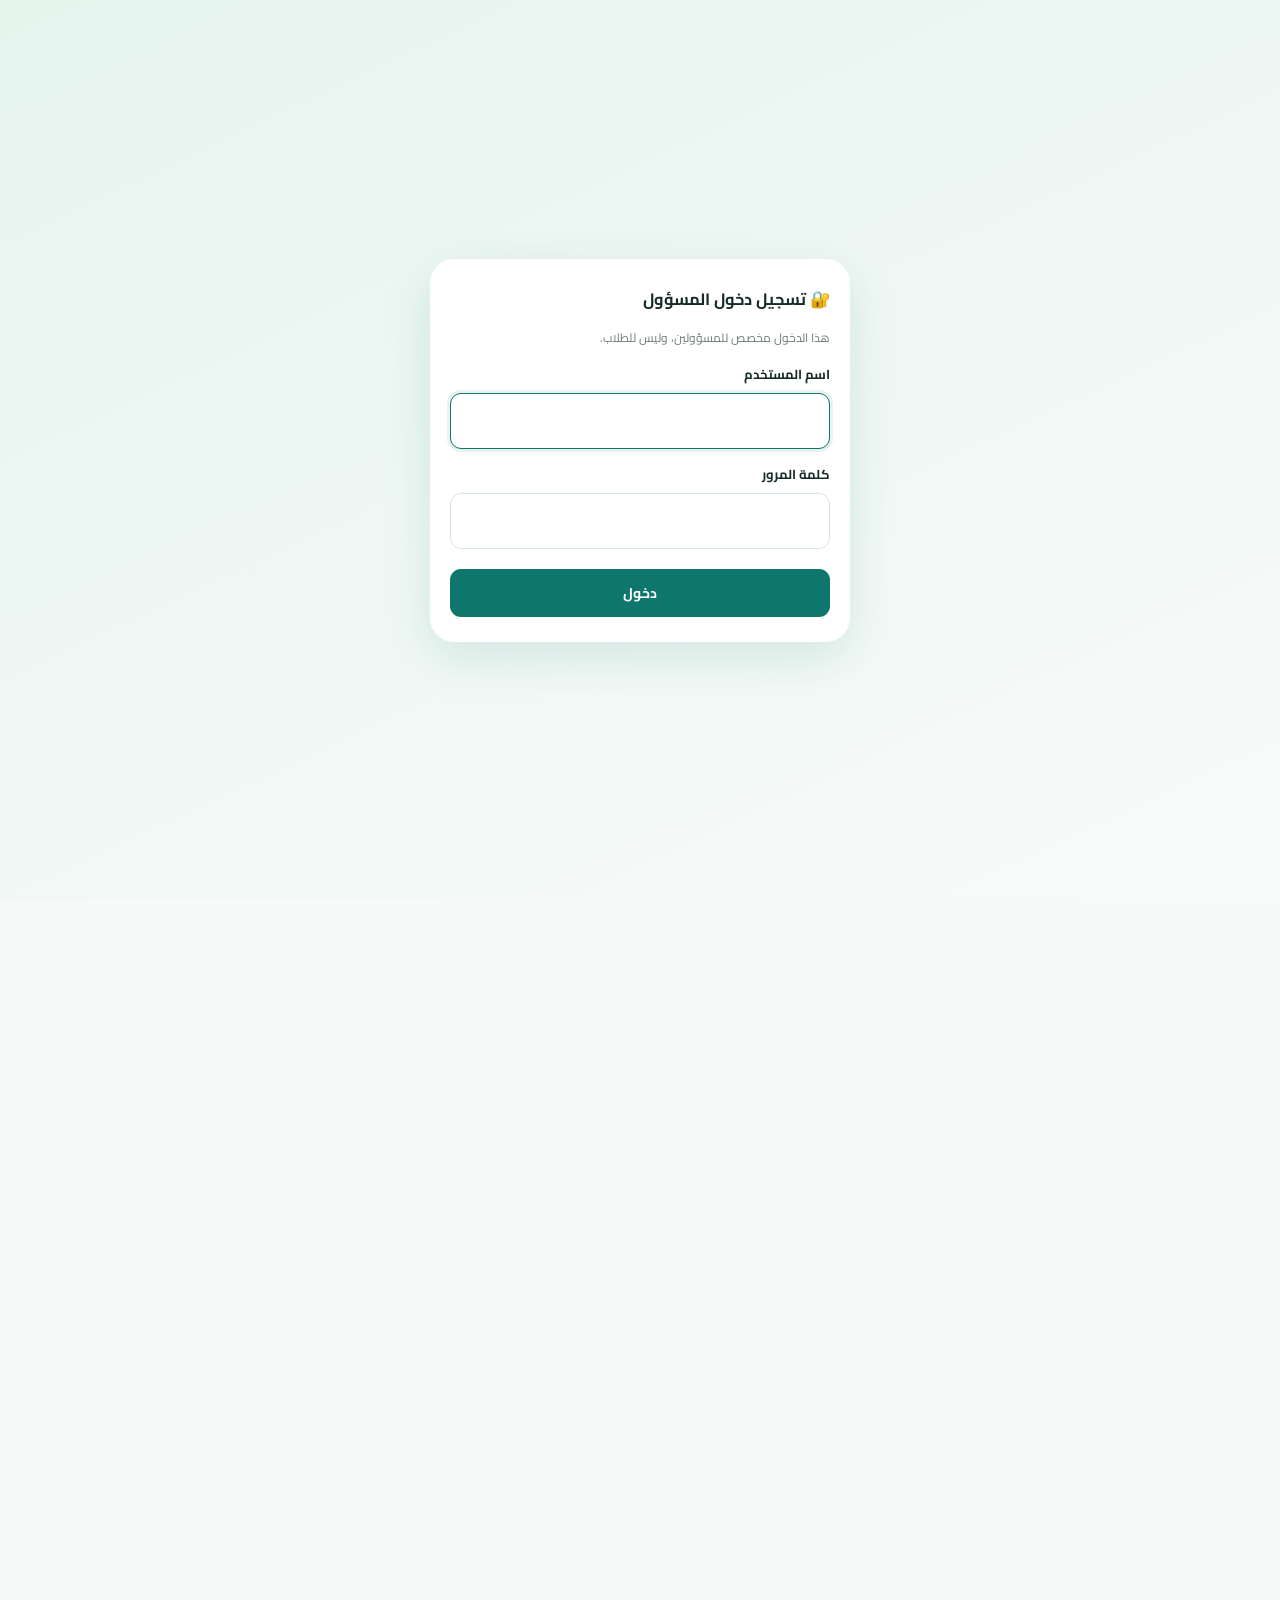
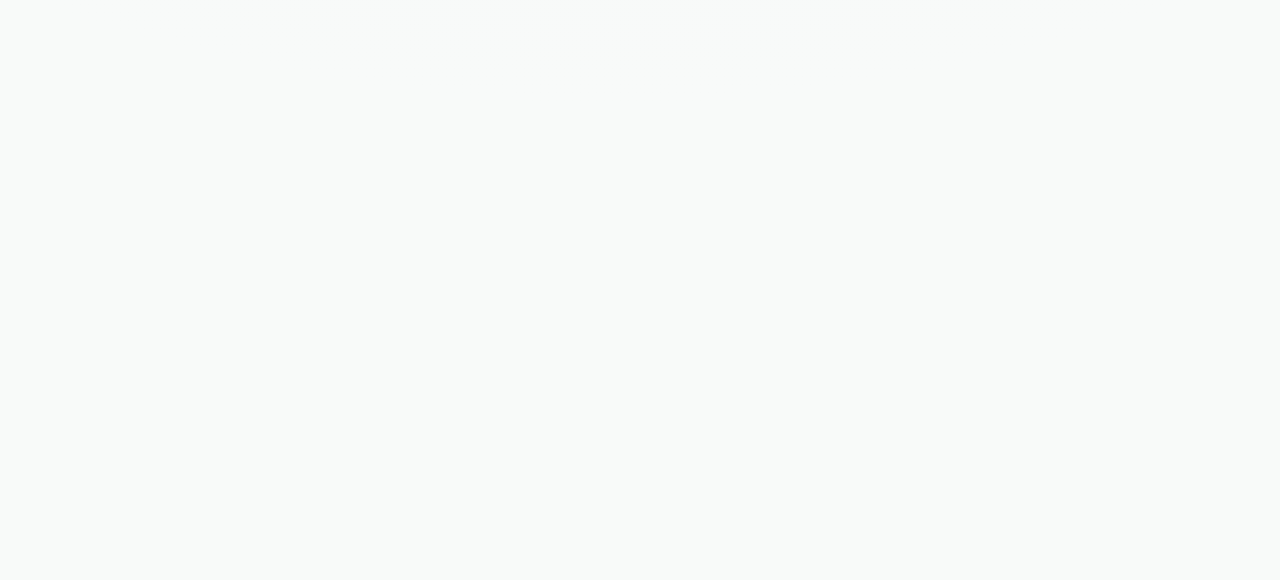
==== commit e21a6325: "Fit Enjaz admin dashboard to laptop screens using approved emerald orange reference" ====
--- a/admin/index.html
+++ b/admin/index.html
@@ -147,6 +147,48 @@
 .kpis{gap:7px}
 .kpi{padding:9px 7px}
 }
+</style>
+<style id="enjaz-laptop-dashboard-v3">
+/* Desktop dashboard based on the approved screenshot, using official Enjaz colors. */
+@media (min-width: 851px) {
+ html,body{width:100%;min-width:0;overflow-x:hidden}
+ .layout{display:grid;grid-template-columns:clamp(220px,17.2vw,282px) minmax(0,1fr);min-height:100vh}
+ .sidebar{position:sticky;top:0;height:100vh;min-height:0;overflow-y:auto;padding:14px 13px 18px;background:linear-gradient(165deg,#062d2b 0%,#0b4842 58%,#062b29 100%)}
+ .side-brand{padding:0 6px 22px}.side-brand h1{font-size:30px}.side-brand p{background:#176c60}
+ .menu{gap:3px}.menu button{min-height:44px;padding:8px 11px;font-size:clamp(12px,1vw,15px);border-radius:9px}
+ .menu button.active,.menu button:hover{background:linear-gradient(100deg,#168d7d,#0F766E)}
+ .side-bottom{padding-top:12px}
+ .main{width:100%;min-width:0;max-width:none}
+ .topbar{height:66px;padding:0 clamp(15px,2vw,30px)}
+ .main-content{max-width:none;width:100%;margin:0;padding:clamp(17px,2vw,28px) clamp(15px,1.8vw,30px) 35px}
+ .heading{margin-bottom:22px}.heading h2{font-size:clamp(22px,2vw,30px)}
+ .kpis{display:grid;grid-template-columns:repeat(4,minmax(0,1fr));gap:clamp(9px,1.1vw,17px);margin-bottom:17px}
+ .kpi{min-width:0;min-height:105px;padding:clamp(11px,1.1vw,18px);gap:7px;border-radius:15px}
+ .kpi .kpi-label{font-size:clamp(11px,.93vw,14px);line-height:1.5}
+ .kpi strong{font-size:clamp(21px,2vw,30px);white-space:nowrap}
+ .kpi-icon{flex:0 0 clamp(38px,3.6vw,60px);height:clamp(38px,3.6vw,60px)}
+ .dashboard-grid{display:grid;grid-template-columns:minmax(0,1fr) minmax(0,1.18fr);gap:clamp(12px,1.2vw,19px);margin-bottom:17px}
+ .dashboard-grid.lower{grid-template-columns:minmax(0,1.48fr) minmax(0,1fr)}
+ .card{min-width:0;padding:clamp(15px,1.35vw,22px);border-radius:16px}
+ .card h3{font-size:clamp(15px,1.15vw,19px)}
+ .chart-holder{min-height:215px}.donut-wrap{min-height:215px;gap:12px}
+ .donut{width:clamp(128px,12vw,185px);height:clamp(128px,12vw,185px)}
+ .donut:before{inset:20px}
+ .legend{font-size:clamp(11px,.9vw,14px);gap:11px}
+ .quick-action{min-height:78px;padding:9px 5px;font-size:clamp(11px,.9vw,14px)}
+ .table-wrap{max-width:100%;overflow-x:auto}
+ .dashboard-grid.lower .table-wrap table{min-width:480px}
+}
+@media (min-width:851px) and (max-width:1100px){
+ .layout{grid-template-columns:210px minmax(0,1fr)}
+ .kpi{padding:9px}.kpi-icon{flex-basis:35px;height:35px}
+ .dashboard-grid,.dashboard-grid.lower{grid-template-columns:minmax(0,1fr) minmax(0,1fr)}
+ .donut-wrap{flex-wrap:wrap}.card{padding:13px}
+}
+@media (max-width:850px){
+ .layout{display:block}
+ .dashboard-grid,.dashboard-grid.lower{grid-template-columns:minmax(0,1fr)!important}
+}
 </style></head><body class="admin-locked">
 <div class="layout">
 <aside class="sidebar" id="sidebar">
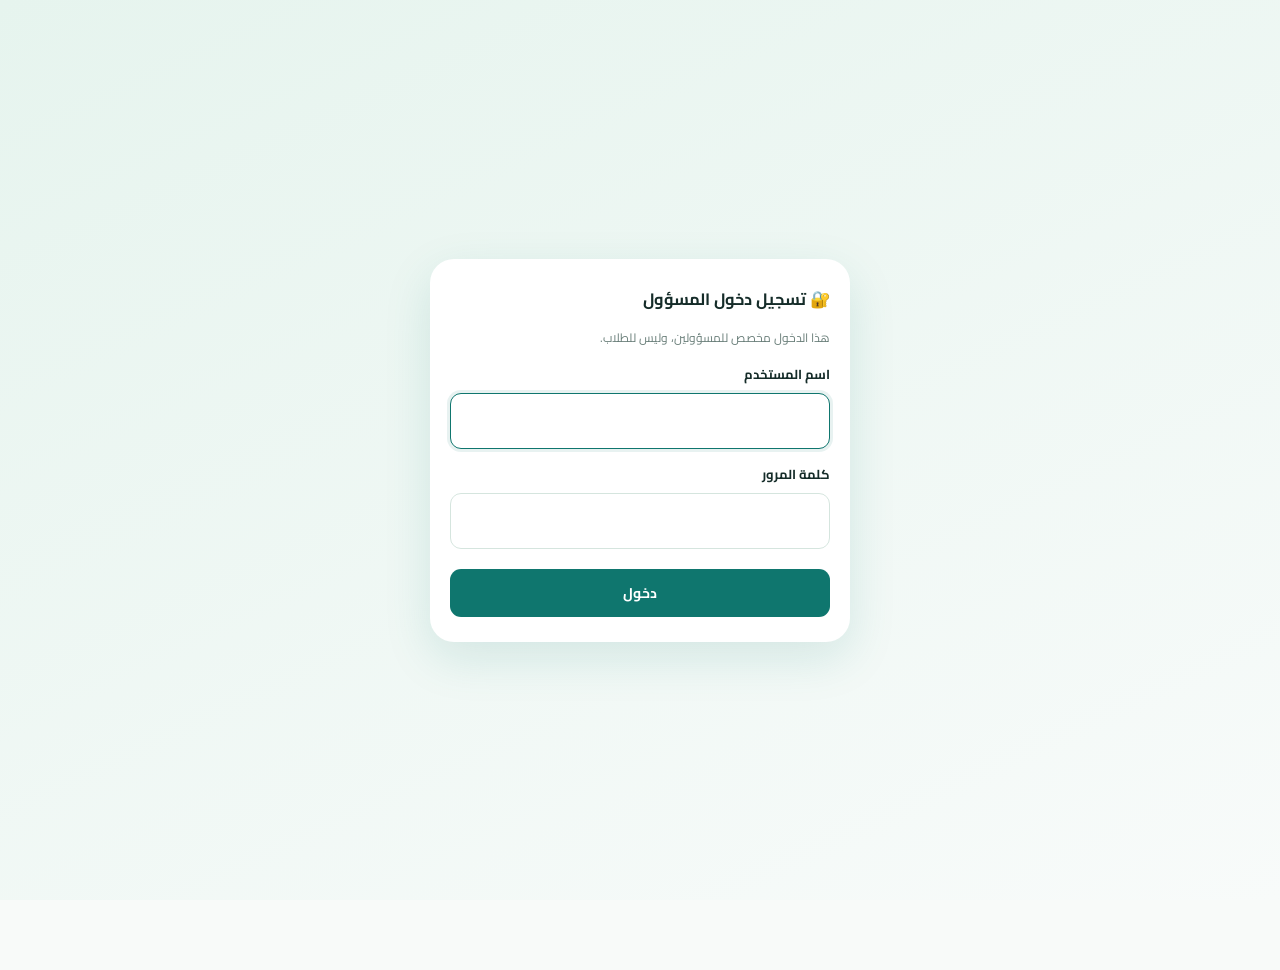
==== commit 16f53e7d: "Fix desktop admin grid: hidden overlay was consuming main column" ====
--- a/admin/index.html
+++ b/admin/index.html
@@ -189,6 +189,16 @@
  .layout{display:block}
  .dashboard-grid,.dashboard-grid.lower{grid-template-columns:minmax(0,1fr)!important}
 }
+</style><style id="enjaz-admin-grid-critical-fix">
+/* Keep the hidden mobile overlay out of desktop grid auto-placement. */
+.overlay{display:none}
+@media(min-width:851px){
+ .layout{grid-template-rows:minmax(100vh,auto)}
+ .sidebar{grid-column:1;grid-row:1}
+ .main{grid-column:2;grid-row:1;width:100%;min-width:0}
+ .overlay{display:none!important}
+}
+@media(max-width:850px){.overlay.show{display:block}}
 </style></head><body class="admin-locked">
 <div class="layout">
 <aside class="sidebar" id="sidebar">
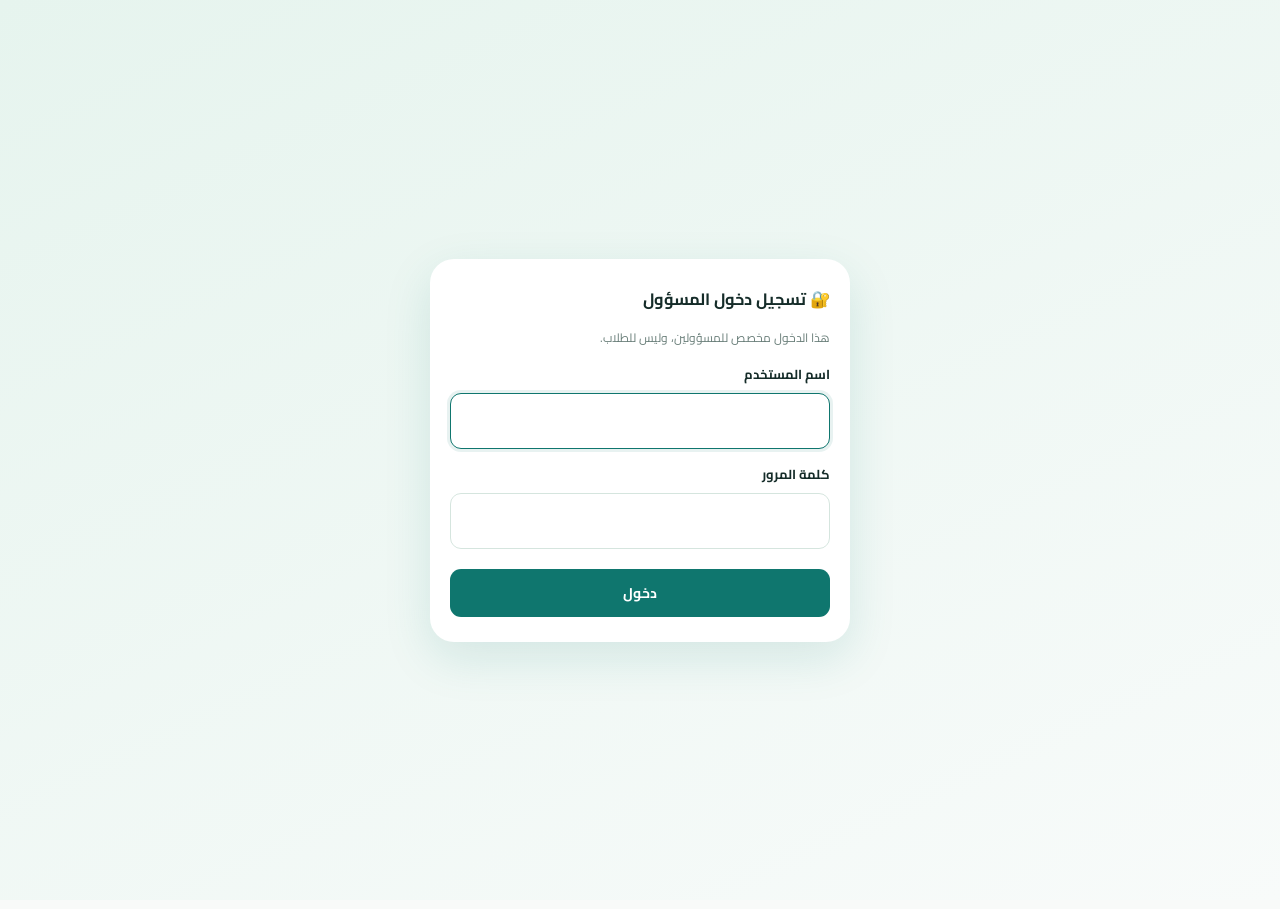
==== commit 7ab0bcea: "Update admin dashboard frontend from index6.html" ====
--- a/admin/index.html
+++ b/admin/index.html
@@ -148,57 +148,41 @@
 .kpi{padding:9px 7px}
 }
 </style>
-<style id="enjaz-laptop-dashboard-v3">
-/* Desktop dashboard based on the approved screenshot, using official Enjaz colors. */
-@media (min-width: 851px) {
- html,body{width:100%;min-width:0;overflow-x:hidden}
- .layout{display:grid;grid-template-columns:clamp(220px,17.2vw,282px) minmax(0,1fr);min-height:100vh}
- .sidebar{position:sticky;top:0;height:100vh;min-height:0;overflow-y:auto;padding:14px 13px 18px;background:linear-gradient(165deg,#062d2b 0%,#0b4842 58%,#062b29 100%)}
- .side-brand{padding:0 6px 22px}.side-brand h1{font-size:30px}.side-brand p{background:#176c60}
- .menu{gap:3px}.menu button{min-height:44px;padding:8px 11px;font-size:clamp(12px,1vw,15px);border-radius:9px}
- .menu button.active,.menu button:hover{background:linear-gradient(100deg,#168d7d,#0F766E)}
- .side-bottom{padding-top:12px}
- .main{width:100%;min-width:0;max-width:none}
- .topbar{height:66px;padding:0 clamp(15px,2vw,30px)}
- .main-content{max-width:none;width:100%;margin:0;padding:clamp(17px,2vw,28px) clamp(15px,1.8vw,30px) 35px}
- .heading{margin-bottom:22px}.heading h2{font-size:clamp(22px,2vw,30px)}
- .kpis{display:grid;grid-template-columns:repeat(4,minmax(0,1fr));gap:clamp(9px,1.1vw,17px);margin-bottom:17px}
- .kpi{min-width:0;min-height:105px;padding:clamp(11px,1.1vw,18px);gap:7px;border-radius:15px}
- .kpi .kpi-label{font-size:clamp(11px,.93vw,14px);line-height:1.5}
- .kpi strong{font-size:clamp(21px,2vw,30px);white-space:nowrap}
- .kpi-icon{flex:0 0 clamp(38px,3.6vw,60px);height:clamp(38px,3.6vw,60px)}
- .dashboard-grid{display:grid;grid-template-columns:minmax(0,1fr) minmax(0,1.18fr);gap:clamp(12px,1.2vw,19px);margin-bottom:17px}
- .dashboard-grid.lower{grid-template-columns:minmax(0,1.48fr) minmax(0,1fr)}
- .card{min-width:0;padding:clamp(15px,1.35vw,22px);border-radius:16px}
- .card h3{font-size:clamp(15px,1.15vw,19px)}
- .chart-holder{min-height:215px}.donut-wrap{min-height:215px;gap:12px}
- .donut{width:clamp(128px,12vw,185px);height:clamp(128px,12vw,185px)}
- .donut:before{inset:20px}
- .legend{font-size:clamp(11px,.9vw,14px);gap:11px}
- .quick-action{min-height:78px;padding:9px 5px;font-size:clamp(11px,.9vw,14px)}
- .table-wrap{max-width:100%;overflow-x:auto}
- .dashboard-grid.lower .table-wrap table{min-width:480px}
-}
-@media (min-width:851px) and (max-width:1100px){
- .layout{grid-template-columns:210px minmax(0,1fr)}
- .kpi{padding:9px}.kpi-icon{flex-basis:35px;height:35px}
- .dashboard-grid,.dashboard-grid.lower{grid-template-columns:minmax(0,1fr) minmax(0,1fr)}
- .donut-wrap{flex-wrap:wrap}.card{padding:13px}
-}
-@media (max-width:850px){
- .layout{display:block}
- .dashboard-grid,.dashboard-grid.lower{grid-template-columns:minmax(0,1fr)!important}
-}
-</style><style id="enjaz-admin-grid-critical-fix">
-/* Keep the hidden mobile overlay out of desktop grid auto-placement. */
-.overlay{display:none}
+<style id="enjaz-dashboard-v4">
+/* Laptop dashboard: fixed right sidebar, horizontal KPI cards, charts + tables. Brand: #0F766E / #F2994A */
+.dash-row{display:grid;gap:18px;margin-bottom:18px;min-width:0}
+.dash-row.wide-left{grid-template-columns:minmax(0,1.45fr) minmax(0,1fr)}
+.dash-row.wide-right{grid-template-columns:minmax(0,1fr) minmax(0,1.45fr)}
+.card-head{display:flex;align-items:center;justify-content:space-between;gap:10px;margin-bottom:16px}.card-head h3{margin:0}
+.chart-box svg{display:block;width:100%;height:auto;max-height:270px}
+.donut-wrap{min-height:200px}.legend b{margin-inline-start:auto;padding-inline-start:14px}.legend div{min-width:150px}
+.bars{display:grid;gap:18px}.bar-row{display:grid;grid-template-columns:128px minmax(0,1fr) 44px;align-items:center;gap:12px;font-size:13px;font-weight:700}
+.bar-track{height:12px;border-radius:8px;background:#edf4f1;overflow:hidden}.bar-fill{height:100%;border-radius:8px;min-width:4px}
+.status.bad{background:#fde5e3;color:#b3382f}
+.mini-link{border:0;background:#e8f5ef;color:var(--green);padding:7px 13px;border-radius:9px;font-weight:700;font-size:12px}
+.kpi strong{white-space:nowrap}
 @media(min-width:851px){
- .layout{grid-template-rows:minmax(100vh,auto)}
- .sidebar{grid-column:1;grid-row:1}
- .main{grid-column:2;grid-row:1;width:100%;min-width:0}
- .overlay{display:none!important}
-}
-@media(max-width:850px){.overlay.show{display:block}}
+ .layout{display:block;min-height:100vh}
+ .sidebar{position:fixed;top:0;right:0;bottom:0;left:auto;width:264px;height:100vh;height:100dvh;overflow-y:auto;scrollbar-width:thin;scrollbar-color:#2a7d72 transparent;z-index:30}
+ .side-bottom{margin-top:auto}
+ .main{margin-right:264px;width:auto;min-width:0}
+ .topbar{position:sticky;top:0;z-index:20}
+ .main-content{max-width:1520px;margin:0 auto;padding:26px 28px 44px}
+ .kpis{display:grid;grid-template-columns:repeat(4,minmax(0,1fr));gap:18px;margin-bottom:18px}
+ .overlay,.mobile-menu{display:none!important}
+}
+@media(min-width:851px) and (max-width:1100px){.sidebar{width:220px}.main{margin-right:220px}.kpi strong{font-size:22px}.kpi-icon{flex-basis:48px;height:48px}}
+@media(min-width:851px) and (max-height:860px){.side-brand{padding:0 6px 10px}.brand-symbol{width:50px;height:50px}.side-brand h1{font-size:25px;margin:0 0 5px}.side-brand p{padding:3px 16px;font-size:12px}.menu{gap:2px}.menu button{min-height:38px;padding:5px 11px;font-size:14px}.side-bottom{padding-top:8px}.exit{padding:8px}}
+@media(max-width:1100px){.dash-row.wide-left,.dash-row.wide-right{grid-template-columns:minmax(0,1fr)}}
+@media(max-width:530px){.bar-row{grid-template-columns:96px minmax(0,1fr) 34px;font-size:12px}}
+
+/* reference match: heading icon at the start, bell count badge, ops table */
+.heading{justify-content:flex-start;gap:14px}.heading .heading-icon{order:-1}.heading h2{font-size:30px}
+.bell i{display:grid;place-items:center;font:700 10px/1 Cairo,sans-serif;color:#fff;font-style:normal;width:18px;height:18px;top:0;right:0}
+.table-wrap table.ops{width:100%}.ops td:first-child{white-space:nowrap}.op{display:inline-flex;align-items:center;gap:9px;font-weight:700}.op svg{width:20px;height:20px}
+.op.reg{color:#2f7fb8}.op.ok{color:#0F766E}.op.wait{color:#d38b24}.op.bad{color:#c9443b}
+.legend small{color:var(--muted);font-weight:400}
+.donut-inner small{display:block}
 </style></head><body class="admin-locked">
 <div class="layout">
 <aside class="sidebar" id="sidebar">
@@ -259,10 +243,11 @@
  const dateIcon=document.querySelector('.topbar .date>span');if(dateIcon)dateIcon.innerHTML=svgIcon('calendar');
  const bell=document.querySelector('.topbar .bell');if(bell){const i=bell.querySelector('i');bell.innerHTML=svgIcon('bell');if(i)bell.appendChild(i)}
  const avatar=document.querySelector('.avatar');if(avatar)avatar.innerHTML=svgIcon('circle-user');
- const pageIcon=document.getElementById('pageIcon');if(pageIcon)pageIcon.innerHTML=svgIcon(navIcons[page]||'chart');
+ const pageIcon=document.getElementById('pageIcon');if(pageIcon)pageIcon.innerHTML=svgIcon(page==='dashboard'?'chart':(navIcons[page]||'chart'));
  const kpiIcons=['layers','book-open','users','crown'];document.querySelectorAll('.kpi-icon').forEach((e,i)=>e.innerHTML=svgIcon(kpiIcons[i]));
  const quickIcons=['user-plus','book-open','bell','tag'];document.querySelectorAll('.quick-action span').forEach((e,i)=>e.innerHTML=svgIcon(quickIcons[i]));
- document.querySelectorAll('.card h3 .symbol').forEach(el=>{const h=el.parentElement.textContent;let name=/أداء/.test(h)?'target':/نمو/.test(h)?'activity':/العمليات/.test(h)?'history':/إجراءات/.test(h)?'zap':'layers';el.innerHTML=svgIcon(name)});
+ document.querySelectorAll('.card h3 .symbol').forEach(el=>{const h=el.parentElement.textContent;let name=/أداء/.test(h)?'target':/نمو/.test(h)?'activity':/العمليات/.test(h)?'history':/إجراءات/.test(h)?'zap':'layers';el.innerHTML=svgIcon(el.dataset.icon||name)});
+ const bi=document.querySelector('.bell i');if(bi){const n=adminActivations.filter(r=>r.status==='pending').length;bi.textContent=n>9?'9+':(n||'');bi.style.display=n?'grid':'none'}
 }
 
 function notify(message,error=false){const n=$('message');n.textContent=message;n.classList.toggle('error',error);n.style.display='block';clearTimeout(window.toastTimer);window.toastTimer=setTimeout(()=>n.style.display='none',4200)}
@@ -271,8 +256,8 @@
 function openLogin(){$('loginModal').classList.add('open');$('loginModal').classList.add('admin-login-required');document.body.classList.add('admin-locked');$('username').focus()}
 function closeLogin(){if(!isAuthed)return;$('loginModal').classList.remove('open');$('loginModal').classList.remove('admin-login-required');document.body.classList.remove('admin-locked')}
 function signOut(){localStorage.removeItem(key);sessionStorage.removeItem(key);isAuthed=false;adminSubjects=[];adminOverview=null;adminStudentList=[];updateAuthUI();go('dashboard');openLogin();notify('تم تسجيل الخروج')}
-function updateAuthUI(){$('previewNote').style.display='none';$('profileRole').textContent=isAuthed?'المسؤول':'تسجيل الدخول';$('profileName').textContent=isAuthed?'جلسة مسؤول متصلة':'مطلوب تسجيل الدخول'}
-async function signIn(ev){ev.preventDefault();try{let data=await api('/api/login',{method:'POST',body:JSON.stringify({username:$('username').value,password:$('password').value})});if(data.user.role!=='admin')throw Error('هذا الحساب ليس مسؤولاً');localStorage.setItem(key,data.token);isAuthed=true;closeLogin();await loadSubjects();updateAuthUI();go('dashboard');notify('تم تسجيل دخول المسؤول')}catch(e){notify(e.message,true)}}
+function updateAuthUI(){$('previewNote').style.display='none';$('profileRole').textContent=isAuthed?'المسؤول':'تسجيل الدخول';$('profileName').textContent=isAuthed?(window.adminUser||'جلسة مسؤول متصلة'):'مطلوب تسجيل الدخول'}
+async function signIn(ev){ev.preventDefault();try{let data=await api('/api/login',{method:'POST',body:JSON.stringify({username:$('username').value,password:$('password').value})});if(data.user.role!=='admin')throw Error('هذا الحساب ليس مسؤولاً');window.adminUser=data.user.username||'';localStorage.setItem(key,data.token);isAuthed=true;closeLogin();await loadSubjects();updateAuthUI();go('dashboard');notify('تم تسجيل دخول المسؤول')}catch(e){notify(e.message,true)}}
 async function loadSubjects(){
   if(!isAuthed)return;
   const fetchOptional=async(path,fallback)=>{try{return await api(path)}catch(e){return fallback}};
@@ -288,9 +273,24 @@
 function section(title,body){return '<section class="card"><h3>'+title+'</h3>'+body+'</section>'}
 function info(message){return '<div class="notice info">'+message+'</div>'}
 function notReady(name,desc){return section('🔧 '+name,info(desc+' — الواجهة مجهزة، لكن خدمة البيانات والصلاحيات الخاصة بها لم تُربط بعد. لا توجد إجراءات حقيقية متاحة هنا حالياً.'))}
-function graph(){const values=[3200,3600,3900,4300,4700],labels=['أيلول','تشرين الأول','تشرين الثاني','كانون الأول','كانون الثاني'];const X=[68,190,312,434,556],Y=v=>185-(v-3000)/2000*146;const line=values.map((v,i)=>(i?'L':'M')+X[i]+' '+Y(v)).join(' '),area=line+' L556 185 L68 185 Z';return '<svg viewBox="0 0 610 240" role="img" aria-label="رسم بياني توضيحي لنمو الطلاب من 3200 إلى 4700"><defs><linearGradient id="chartFill" x1="0" y1="0" x2="0" y2="1"><stop offset="0" stop-color="#0F766E" stop-opacity=".23"/><stop offset="1" stop-color="#0F766E" stop-opacity=".02"/></linearGradient></defs><g stroke="#e2ebe8" stroke-width="1">'+[3000,3500,4000,4500,5000].map(v=>'<line x1="68" y1="'+Y(v)+'" x2="570" y2="'+Y(v)+'"/>').join('')+'</g><g font-size="12" fill="#536e66" text-anchor="end">'+[3000,3500,4000,4500,5000].map(v=>'<text x="57" y="'+(Y(v)+4)+'">'+v.toLocaleString('en-US')+'</text>').join('')+'</g><path d="'+area+'" fill="url(#chartFill)"/><path d="'+line+'" stroke="#0F766E" stroke-width="3.5" fill="none" stroke-linecap="round" stroke-linejoin="round"/>'+values.map((v,i)=>'<circle cx="'+X[i]+'" cy="'+Y(v)+'" r="6" fill="#F2994A" stroke="white" stroke-width="2.5"/>').join('')+'<g font-size="11" fill="#4f7167" text-anchor="middle">'+labels.map((l,i)=>'<text x="'+X[i]+'" y="217">'+l+'</text>').join('')+'</g></svg>'}
 let adminOverview=null,adminStudentList=[],adminActivations=[],adminArchives=[],adminAccounts=[],gradePrices={};
-function dashboard(){let kpis=[['المواد',adminOverview?.subjects??'—','▤'],['الدروس',adminOverview?.lessons??'—','▥'],['الطلاب المسجلون',adminOverview?.students??'—','♙'],['الدروس المنجزة',adminOverview?.completed_lessons??'—','♛']];let cards='<div class="kpis">'+kpis.map(x=>'<div class="kpi"><div><span class="kpi-label">'+x[0]+'</span><strong>'+x[1]+'</strong></div><span class="kpi-icon">'+x[2]+'</span></div>').join('')+'</div>';let visual='<div class="dashboard-grid"><section class="card"><h3><span class="symbol">◎</span> أداء الطلاب العام</h3>'+(isAuthed?'<div class="empty">لا تتوفر إحصائيات الأداء الإجمالية من الخادم بعد.</div>':'<div class="donut-wrap"><div class="legend"><div><i class="dot" style="background:var(--green)"></i> إنجاز مرتفع (76%)</div><div><i class="dot" style="background:var(--orange)"></i> إنجاز متوسط (17%)</div><div><i class="dot" style="background:#e9a2a0"></i> بحاجة إلى متابعة (7%)</div></div><div class="donut"><div class="donut-inner"><strong>76%</strong><small>مثال توضيحي</small></div></div></div>')+'</section><section class="card"><h3><span class="symbol">▥</span> نمو عدد الطلاب</h3>'+(isAuthed?'<div class="empty">لم يتم ربط بيانات التسجيل التاريخية بعد.</div>':'<div class="chart-holder">'+graph()+'</div>')+'</section></div>';let actions='<div class="dashboard-grid lower"><section class="card"><h3><span class="symbol">◴</span> آخر العمليات</h3>'+(isAuthed?'<div class="empty">سجل العمليات الحقيقي غير متاح بعد.</div>':'<div class="table-wrap"><table><thead><tr><th>العملية</th><th>التفاصيل</th><th>الحالة</th></tr></thead><tbody><tr><td>تفعيل اشتراك</td><td>مثال: طالب تجريبي</td><td><span class="status">تجريبي</span></td></tr><tr><td>إضافة درس</td><td>مثال: مادة الرياضيات</td><td><span class="status">تجريبي</span></td></tr><tr><td>طلب تفعيل</td><td>مثال: قيد التحقق</td><td><span class="status wait">تجريبي</span></td></tr></tbody></table></div>')+'</section><section class="card"><h3><span class="symbol">ϟ</span> إجراءات سريعة</h3><div class="quick-actions"><button class="quick-action" onclick="go(\'students\')"><span>♙</span> إضافة طالب</button><button class="quick-action" onclick="go(\'curricula\')"><span>▥</span> إضافة مادة</button><button class="quick-action" onclick="go(\'notifications\')"><span>♧</span> إرسال إشعار</button><button class="quick-action" onclick="go(\'codes\')"><span>◇</span> إصدار كود تفعيل</button></div></section></div>';return cards+visual+actions}
+const monthNames=['كانون الثاني','شباط','آذار','نيسان','أيار','حزيران','تموز','آب','أيلول','تشرين الأول','تشرين الثاني','كانون الأول'];
+const nf=n=>Number(n).toLocaleString('en-US');
+function growthPoints(){const list=adminStudentList.filter(u=>u&&u.created_at);if(!list.length)return null;const now=new Date(),pts=[];for(let i=5;i>=0;i--){const d=new Date(now.getFullYear(),now.getMonth()-i,1);const k=d.getFullYear()+'-'+String(d.getMonth()+1).padStart(2,'0');pts.push({label:monthNames[d.getMonth()],total:list.filter(u=>String(u.created_at).slice(0,7)<=k).length})}return pts}
+function growthChart(pts){const max=Math.max(4,...pts.map(p=>p.total)),step=Math.ceil(max/4),top=step*4,X=i=>80+98*i,Y=v=>205-(v/top)*170;const xs=pts.map((p,i)=>[X(i),Y(p.total),p]);const line=xs.map((c,i)=>(i?'L':'M')+c[0]+' '+c[1]).join(' ');const area=line+' L'+xs[xs.length-1][0]+' 205 L'+xs[0][0]+' 205 Z';let grid='',ticks='';for(let t=0;t<=4;t++){const v=t*step;grid+='<line x1="70" y1="'+Y(v)+'" x2="580" y2="'+Y(v)+'"/>';ticks+='<text x="58" y="'+(Y(v)+4)+'">'+nf(v)+'</text>'}xs.forEach(c=>grid+='<line x1="'+c[0]+'" y1="35" x2="'+c[0]+'" y2="205"/>');return '<svg viewBox="0 0 620 240" style="direction:ltr" role="img" aria-label="نمو عدد الطلاب المسجلين خلال آخر 6 أشهر"><defs><linearGradient id="gf" x1="0" y1="0" x2="0" y2="1"><stop offset="0" stop-color="#0F766E" stop-opacity=".25"/><stop offset="1" stop-color="#0F766E" stop-opacity=".02"/></linearGradient></defs><g stroke="#e4ece9">'+grid+'</g><g font-size="12" fill="#536e66" text-anchor="end">'+ticks+'</g><path d="'+area+'" fill="url(#gf)"/><path d="'+line+'" stroke="#0F766E" stroke-width="3.5" fill="none" stroke-linecap="round" stroke-linejoin="round"/>'+xs.map(c=>'<circle cx="'+c[0]+'" cy="'+c[1]+'" r="6" fill="#F2994A" stroke="#fff" stroke-width="2.5"/><text x="'+c[0]+'" y="'+(c[1]-12)+'" font-size="12" font-weight="700" fill="#134e48" text-anchor="middle">'+nf(c[2].total)+'</text>').join('')+'<g font-size="11.5" fill="#4f7167" text-anchor="middle">'+xs.map(c=>'<text x="'+c[0]+'" y="228">'+c[2].label+'</text>').join('')+'</g></svg>'}
+function perfDonut(o){const s=o.students||0,l=o.lessons||0,c=o.completed_lessons||0,den=s*l;if(!den)return '<div class="empty">لا تتوفر بيانات كافية لحساب متوسط الإنجاز بعد.</div>';const pct=Math.min(100,c/den*100),fmt=v=>(v<10&&v>0?v.toFixed(1):Math.round(v))+'%';return '<div class="donut-wrap"><div class="legend"><div><i class="dot" style="background:var(--green)"></i> دروس منجزة <b>'+nf(c)+' ('+fmt(pct)+')</b></div><div><i class="dot" style="background:var(--orange)"></i> دروس متبقية <b>'+nf(Math.max(0,den-c))+' ('+fmt(100-pct)+')</b></div></div><div class="donut" style="background:conic-gradient(var(--green) 0 '+pct+'%,#e6eeec '+pct+'% 100%)"><div class="donut-inner"><strong>'+fmt(pct)+'</strong><small>متوسط الإنجاز</small></div></div></div>'}
+function ago(t){const d=new Date(t);if(!t||isNaN(d))return '—';const m=Math.max(0,Math.round((Date.now()-d)/60000));if(m<1)return 'الآن';const f=new Intl.RelativeTimeFormat('ar-u-nu-latn',{numeric:'always'});return m<60?f.format(-m,'minute'):m<1440?f.format(-Math.round(m/60),'hour'):f.format(-Math.round(m/1440),'day')}
+function opsFeed(){const ev=[];adminStudentList.forEach(u=>ev.push({t:u.created_at,op:'تسجيل طالب جديد',ic:'user-plus',cls:'reg',d:'الطالب: '+u.username,who:'النظام'}));adminActivations.forEach(r=>{const m=r.status==='approved'?['تفعيل اشتراك','shield','ok']:r.status==='rejected'?['رفض طلب تفعيل','list','bad']:['طلب تفعيل جديد','credit-card','wait'];ev.push({t:r.decided_at||r.created_at,op:m[0],ic:m[1],cls:m[2],d:'الطالب: '+r.username,who:r.decided_by||(r.status==='pending'?'بانتظار المراجعة':'—')})});return ev.sort((a,b)=>(new Date(b.t)||0)-(new Date(a.t)||0)).slice(0,5)}
+function opsTable(){const l=opsFeed();return l.length?'<div class="table-wrap"><table class="ops"><thead><tr><th>العملية</th><th>التفاصيل</th><th>المسؤول</th><th>الوقت</th></tr></thead><tbody>'+l.map(e=>'<tr><td><span class="op '+e.cls+'">'+svgIcon(e.ic)+safe(e.op)+'</span></td><td>'+safe(e.d)+'</td><td>'+safe(e.who)+'</td><td>'+ago(e.t)+'</td></tr>').join('')+'</tbody></table></div>':'<div class="empty">لا توجد عمليات مسجّلة بعد.</div>'}
+function dashboard(){
+const o=adminOverview||{},v=x=>x==null?'—':nf(x);
+const curr=isAuthed?new Set(adminSubjects.map(s=>s.grade)).size:null,active=isAuthed?adminActivations.filter(r=>r.status==='approved').length:null;
+const kpis=[['المناهج',v(curr)],['المواد',v(o.subjects)],['الطلاب المسجلون',v(o.students)],['الاشتراكات النشطة',v(active)]];
+const pts=growthPoints();
+const cards='<div class="kpis">'+kpis.map(x=>'<div class="kpi"><div><span class="kpi-label">'+x[0]+'</span><strong>'+x[1]+'</strong></div><span class="kpi-icon"></span></div>').join('')+'</div>';
+const row1='<div class="dash-row wide-right"><section class="card"><h3><span class="symbol" data-icon="target"></span> أداء الطلاب العام</h3>'+perfDonut(o)+'</section><section class="card"><h3><span class="symbol" data-icon="activity"></span> نمو عدد الطلاب</h3><div class="chart-box">'+(pts?growthChart(pts):'<div class="empty">لا تتوفر بيانات تسجيل طلاب بعد.</div>')+'</div></section></div>';
+const row2='<div class="dash-row wide-left"><section class="card"><h3><span class="symbol" data-icon="history"></span> آخر العمليات</h3>'+opsTable()+'</section><section class="card"><h3><span class="symbol" data-icon="zap"></span> إجراءات سريعة</h3><div class="quick-actions"><button class="quick-action" onclick="go(\'students\')"><span></span> إدارة الطلاب</button><button class="quick-action" onclick="go(\'curricula\')"><span></span> إضافة مادة</button><button class="quick-action" onclick="go(\'notifications\')"><span></span> إرسال إشعار</button><button class="quick-action" onclick="go(\'subscriptions\')"><span></span> إصدار كود تفعيل</button></div></section></div>';
+return cards+row1+row2}
 const gradeLabels={ninth:'الصف التاسع',bac_science:'البكالوريا العلمي',bac_literature:'البكالوريا الأدبي'};
 let adminGrade='ninth';
 function chooseAdminGrade(v){adminGrade=v;go('curricula')}
@@ -328,6 +328,6 @@
 async function createYearUI(e){e.preventDefault();if(!confirm('فتح سنة جديدة؟ يجب أن تكون السابقة مؤرشفة.'))return;try{await api('/api/admin/academic-years',{method:'POST',body:JSON.stringify({label:$('yearLabel').value,start_date:$('yearStart').value||null,exam_end_date:$('yearEnd').value||null})});await loadSubjects();go('settings');notify('تم فتح السنة الدراسية الجديدة')}catch(e){notify(e.message,true)}}
 
 function renderPage(to){return ({dashboard,students,curricula,subscriptions,codes,admins,reports,logs,notifications,settings})[to]()}
-async function initialize(){const d=new Date();$('currentDate').textContent=new Intl.DateTimeFormat('ar',{weekday:'long',year:'numeric',month:'long',day:'numeric'}).format(d);if(token()){try{const me=await api('/api/me');if(me.role!=='admin')throw Error('الحساب ليس مسؤولاً');isAuthed=true;await loadSubjects()}catch(e){if(e.status===401||e.status===403){localStorage.removeItem(key);sessionStorage.removeItem(key);isAuthed=false;notify('انتهت الجلسة. سجل الدخول مجدداً.',true)}else{isAuthed=true;notify('تعذر الاتصال مؤقتاً. حاول مجدداً عند عودة الإنترنت.',true)}}}updateAuthUI();document.querySelector('.profile').onclick=()=>{if(!isAuthed)openLogin()};go('dashboard');if(isAuthed){closeLogin()}else{openLogin()}}
+async function initialize(){const d=new Date();$('currentDate').textContent=new Intl.DateTimeFormat('ar-SY-u-nu-latn-ca-gregory',{weekday:'long',year:'numeric',month:'long',day:'numeric'}).format(d);if(token()){try{const me=await api('/api/me');window.adminUser=me.username||'';if(me.role!=='admin')throw Error('الحساب ليس مسؤولاً');isAuthed=true;await loadSubjects()}catch(e){if(e.status===401||e.status===403){localStorage.removeItem(key);sessionStorage.removeItem(key);isAuthed=false;notify('انتهت الجلسة. سجل الدخول مجدداً.',true)}else{isAuthed=true;notify('تعذر الاتصال مؤقتاً. حاول مجدداً عند عودة الإنترنت.',true)}}}updateAuthUI();document.querySelector('.profile').onclick=()=>{if(!isAuthed)openLogin()};go('dashboard');if(isAuthed){closeLogin()}else{openLogin()}}
 initialize();
 </script></body></html>
